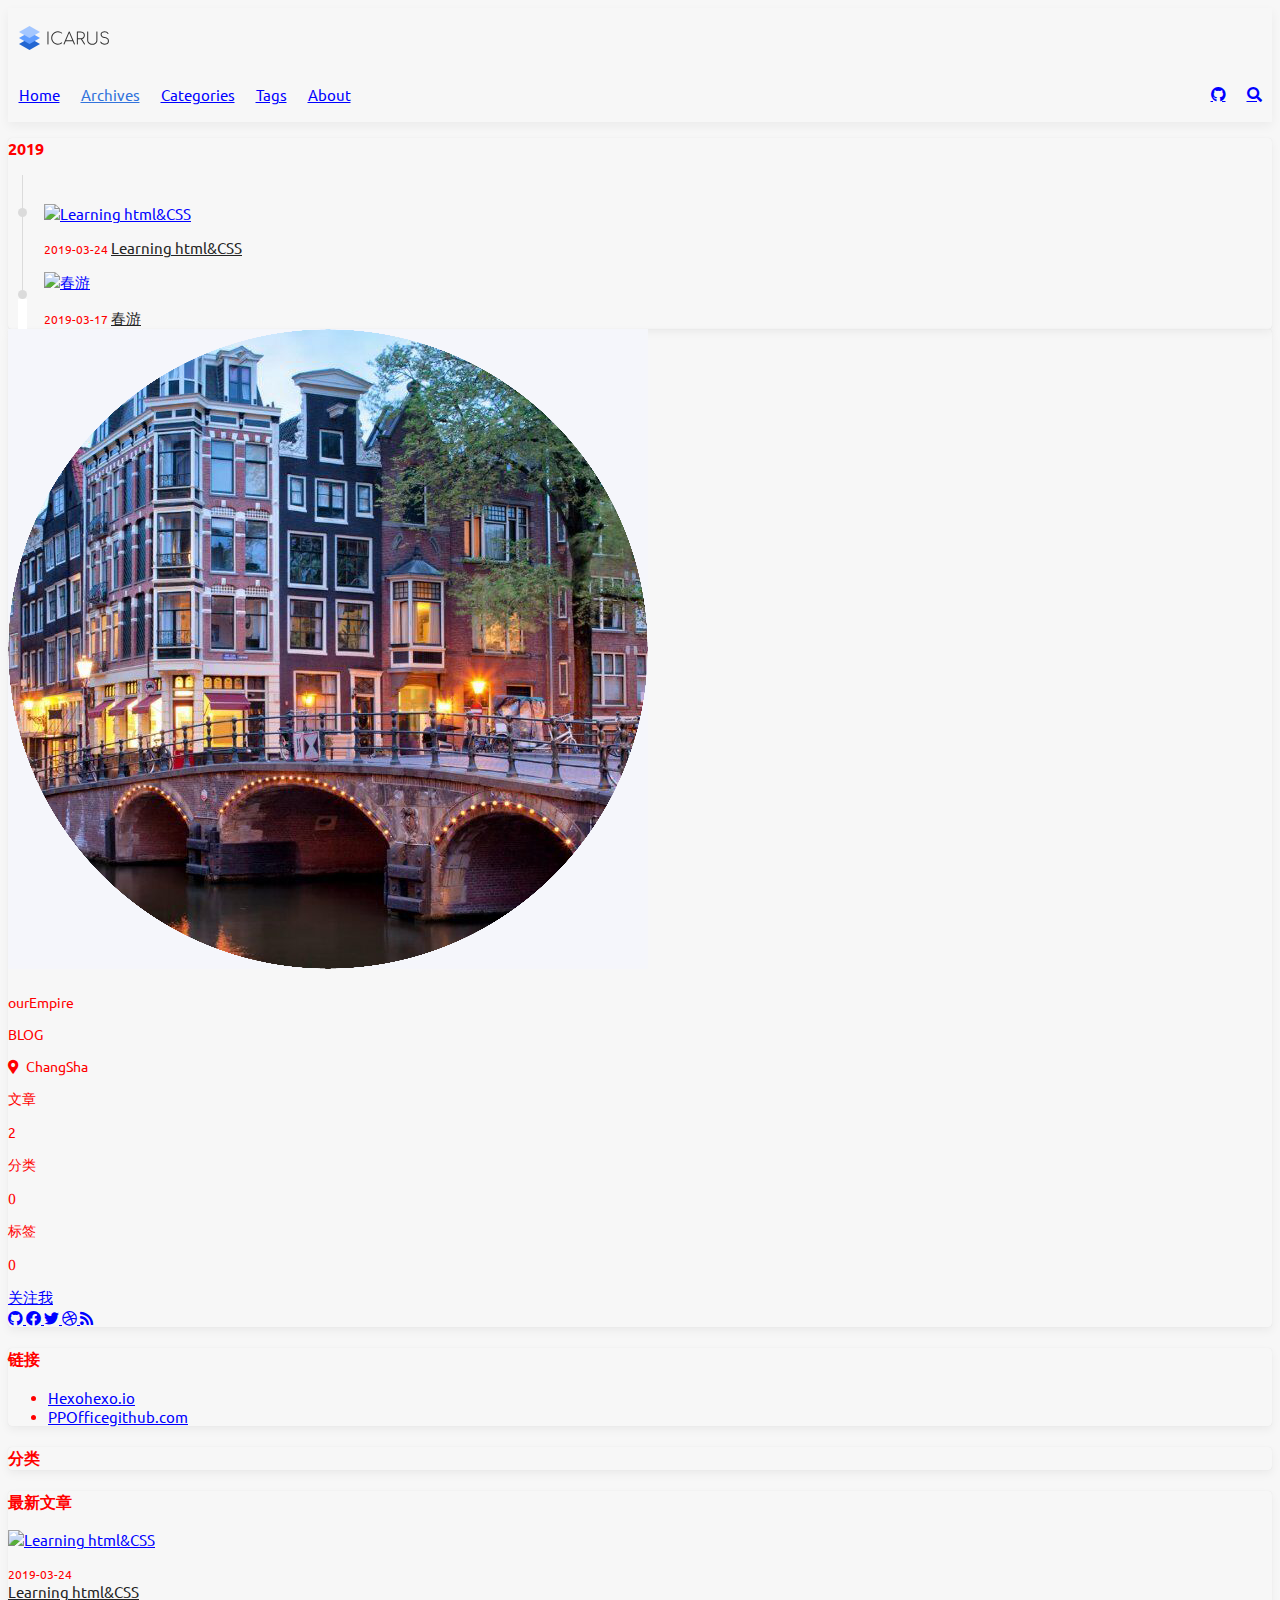
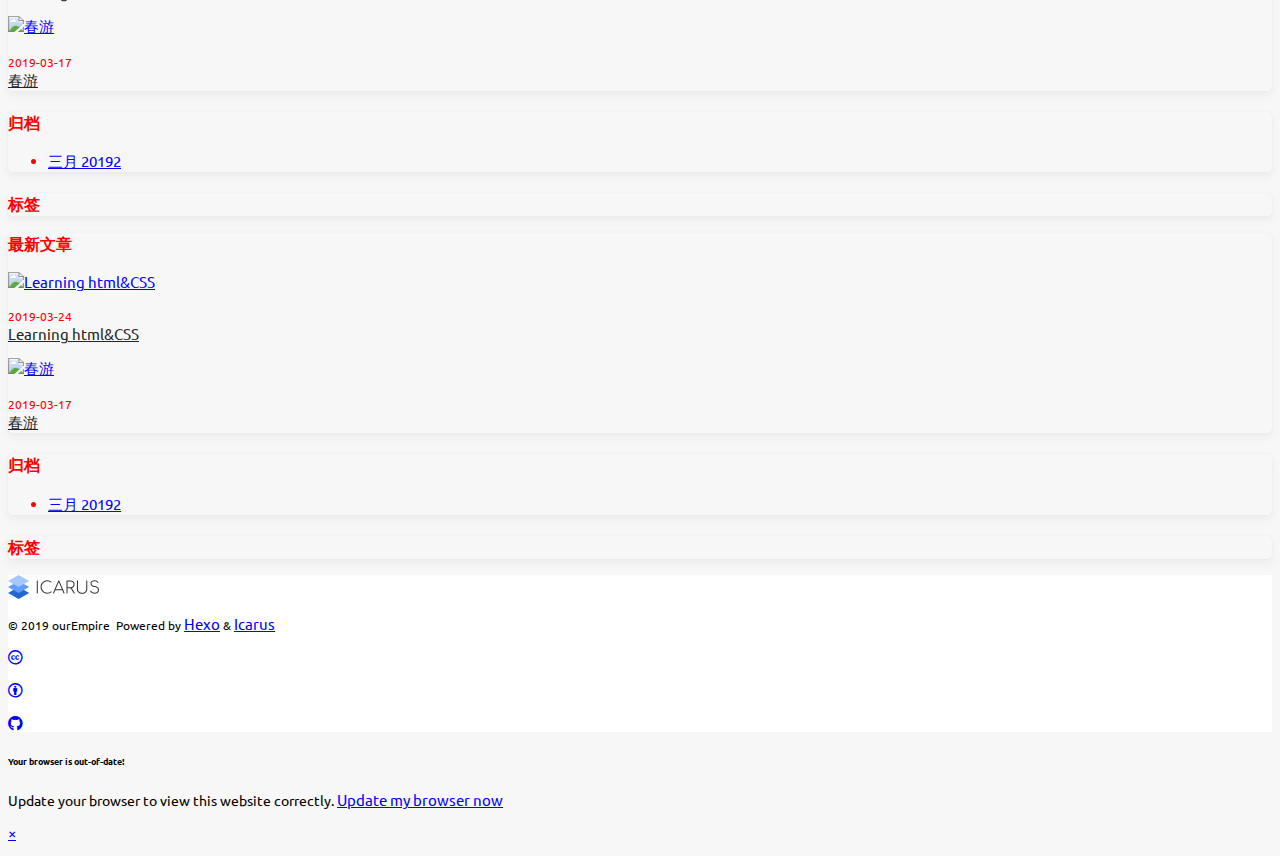
==== archives/index.html @ 2592b105 "Site updated: 2019-03-24 15:13:10" ====
<!DOCTYPE html>
<html lang="zh">
<head><meta name="generator" content="Hexo 3.8.0">
    <meta charset="utf-8">
<title>归档 - Empire</title>
<meta name="viewport" content="width=device-width, initial-scale=1, maximum-scale=1">





    <meta property="og:type" content="website">
<meta property="og:title" content="Empire">
<meta property="og:url" content="http://yoursite.com/archives/index.html">
<meta property="og:site_name" content="Empire">
<meta property="og:locale" content="zh-CN">
<meta name="twitter:card" content="summary">
<meta name="twitter:title" content="Empire">





<link rel="icon" href="/images/favicon.svg">


<link rel="stylesheet" href="https://cdn.jsdelivr.net/npm/bulma@0.7.2/css/bulma.css">
<link rel="stylesheet" href="https://use.fontawesome.com/releases/v5.4.1/css/all.css">
<link rel="stylesheet" href="https://fonts.googleapis.com/css?family=Ubuntu:400,600|Source+Code+Pro">
<link rel="stylesheet" href="https://cdn.jsdelivr.net/npm/highlight.js@9.12.0/styles/atom-one-light.css">


    
    
    
    <style>body>.footer,body>.navbar,body>.section{opacity:0}</style>
    

    
    
    
    <link rel="stylesheet" href="https://cdn.jsdelivr.net/npm/lightgallery@1.6.8/dist/css/lightgallery.min.css">
    <link rel="stylesheet" href="https://cdn.jsdelivr.net/npm/justifiedGallery@3.7.0/dist/css/justifiedGallery.min.css">
    

    
    

<link rel="stylesheet" href="https://cdn.jsdelivr.net/npm/outdatedbrowser@1.1.5/outdatedbrowser/outdatedbrowser.min.css">


    
    
    
    

<link rel="stylesheet" href="/css/back-to-top.css">


    
    

    
    
    
    

    
    
<link rel="stylesheet" href="/css/progressbar.css">
<script src="https://cdn.jsdelivr.net/npm/pace-js@1.0.2/pace.min.js"></script>

    
    
    

    
    
    


<link rel="stylesheet" href="/css/style.css">
</head>
<body class="is-3-column">
    <nav class="navbar navbar-main">
    <div class="container">
        <div class="navbar-brand is-flex-center">
            <a class="navbar-item navbar-logo" href="/">
            
                <img src="/images/logo.svg" alt="Empire" height="28">
            
            </a>
        </div>
        <div class="navbar-menu">
            
            <div class="navbar-start">
                
                <a class="navbar-item" href="/">Home</a>
                
                <a class="navbar-item is-active" href="/archives">Archives</a>
                
                <a class="navbar-item" href="/categories">Categories</a>
                
                <a class="navbar-item" href="/tags">Tags</a>
                
                <a class="navbar-item" href="/about">About</a>
                
            </div>
            
            <div class="navbar-end">
                
                    
                    
                    <a class="navbar-item" target="_blank" title="Download on GitHub" href="http://github.com/ourEmpire">
                        
                        <i class="fab fa-github"></i>
                        
                    </a>
                    
                
                
                
                <a class="navbar-item search" title="搜索" href="javascript:;">
                    <i class="fas fa-search"></i>
                </a>
                
            </div>
        </div>
    </div>
</nav>
    
    <section class="section">
        <div class="container">
            <div class="columns">
                <div class="column is-8-tablet is-8-desktop is-6-widescreen has-order-2 column-main">
        
<div class="card widget">
    <div class="card-content">
        <h3 class="tag is-link">
        2019
        </h3>
        <div class="timeline">
        
            <article class="media">
                
                <a href="/2019/03/24/Learning-html-CSS/" class="media-left">
                    <p class="image is-64x64">
                        <img class="thumbnail" src="https://ws1.sinaimg.cn/large/006Y07gTgy1g1dmv86tojj33282aob29.jpg" alt="Learning html&amp;CSS">
                    </p>
                </a>
                
                <div class="media-content">
                    <div class="content">
                        <time class="has-text-grey is-size-7 is-block is-uppercase" datetime="2019-03-24T01:25:50.000Z">2019-03-24</time>
                        <a href="/2019/03/24/Learning-html-CSS/" class="has-link-black-ter is-size-6">Learning html&amp;CSS</a>
                        <div class="level article-meta is-mobile">
                            <div class="level-left">
                                
                            </div>
                        </div>
                    </div>
                </div>
            </article>
        
            <article class="media">
                
                <a href="/2019/03/17/start-using-hexo/" class="media-left">
                    <p class="image is-64x64">
                        <img class="thumbnail" src="http://ww1.sinaimg.cn/large/006Y07gTgy1g160ospaarj30wz0m8ted.jpg" alt="春游">
                    </p>
                </a>
                
                <div class="media-content">
                    <div class="content">
                        <time class="has-text-grey is-size-7 is-block is-uppercase" datetime="2019-03-17T09:01:19.000Z">2019-03-17</time>
                        <a href="/2019/03/17/start-using-hexo/" class="has-link-black-ter is-size-6">春游</a>
                        <div class="level article-meta is-mobile">
                            <div class="level-left">
                                
                            </div>
                        </div>
                    </div>
                </div>
            </article>
        
        </div>
    </div>
</div>

    
</div>
                




<div class="column is-4-tablet is-4-desktop is-3-widescreen  has-order-1 column-left ">
    
        
<div class="card widget">
    <div class="card-content">
        <nav class="level">
            <div class="level-item has-text-centered">
                <div>
                    
                        <img class="image is-128x128 has-mb-6" src="/images/avatar.png" alt="ourEmpire">
                    
                    
                    <p class="is-size-4 is-block">
                        ourEmpire
                    </p>
                    
                    
                    <p class="is-size-6 is-block">
                        BLOG
                    </p>
                    
                    
                    <p class="is-size-6 is-flex is-flex-center has-text-grey">
                        <i class="fas fa-map-marker-alt has-mr-7"></i>
                        <span>ChangSha</span>
                    </p>
                    
                </div>
            </div>
        </nav>
        <nav class="level is-mobile">
            <div class="level-item has-text-centered is-marginless">
                <div>
                    <p class="heading">
                        文章
                    </p>
                    <p class="title has-text-weight-normal">
                        2
                    </p>
                </div>
            </div>
            <div class="level-item has-text-centered is-marginless">
                <div>
                    <p class="heading">
                        分类
                    </p>
                    <p class="title has-text-weight-normal">
                        0
                    </p>
                </div>
            </div>
            <div class="level-item has-text-centered is-marginless">
                <div>
                    <p class="heading">
                        标签
                    </p>
                    <p class="title has-text-weight-normal">
                        0
                    </p>
                </div>
            </div>
        </nav>
        <div class="level">
            <a class="level-item button is-link is-rounded" href="http://github.com/ourEmpire" target="_blank">
                关注我</a>
        </div>
        
        
        <div class="level is-mobile">
            
            <a class="level-item button is-white is-marginless" target="_blank" title="Github" href="http://github.com/ourEmpire">
                
                <i class="fab fa-github"></i>
                
            </a>
            
            <a class="level-item button is-white is-marginless" target="_blank" title="Facebook" href="http://facebook.com">
                
                <i class="fab fa-facebook"></i>
                
            </a>
            
            <a class="level-item button is-white is-marginless" target="_blank" title="Twitter" href="http://twitter.com">
                
                <i class="fab fa-twitter"></i>
                
            </a>
            
            <a class="level-item button is-white is-marginless" target="_blank" title="Dribbble" href="http://dribbble.com">
                
                <i class="fab fa-dribbble"></i>
                
            </a>
            
            <a class="level-item button is-white is-marginless" target="_blank" title="RSS" href="/">
                
                <i class="fas fa-rss"></i>
                
            </a>
            
        </div>
        
    </div>
</div>
    
        
    
        

<div class="card widget">
    <div class="card-content">
        <div class="menu">
        <h3 class="menu-label">
            链接
        </h3>
        <ul class="menu-list">
        
            <li>
                <a class="level is-mobile" href="https://hexo.io" target="_blank">
                    <span class="level-left">
                        <span class="level-item">Hexo</span>
                    </span>
                    <span class="level-right">
                        <span class="level-item tag">hexo.io</span>
                    </span>
                </a>
            </li>
        
            <li>
                <a class="level is-mobile" href="https://github.com/ppoffice" target="_blank">
                    <span class="level-left">
                        <span class="level-item">PPOffice</span>
                    </span>
                    <span class="level-right">
                        <span class="level-item tag">github.com</span>
                    </span>
                </a>
            </li>
        
        </ul>
        </div>
    </div>
</div>


    
        
<div class="card widget">
    <div class="card-content">
        <div class="menu">
            <h3 class="menu-label">
                分类
            </h3>
            <ul class="menu-list">
            
            </ul>
        </div>
    </div>
</div>
    
        
    
    
        <div class="column-right-shadow is-hidden-widescreen ">
        
            
<div class="card widget">
    <div class="card-content">
        <h3 class="menu-label">
            最新文章
        </h3>
        
        <article class="media">
            
            <a href="/2019/03/24/Learning-html-CSS/" class="media-left">
                <p class="image is-64x64">
                    <img class="thumbnail" src="https://ws1.sinaimg.cn/large/006Y07gTgy1g1dmv86tojj33282aob29.jpg" alt="Learning html&amp;CSS">
                </p>
            </a>
            
            <div class="media-content">
                <div class="content">
                    <div><time class="has-text-grey is-size-7 is-uppercase" datetime="2019-03-24T01:25:50.000Z">2019-03-24</time></div>
                    <a href="/2019/03/24/Learning-html-CSS/" class="has-link-black-ter is-size-6">Learning html&amp;CSS</a>
                    <p class="is-size-7 is-uppercase">
                        
                    </p>
                </div>
            </div>
        </article>
        
        <article class="media">
            
            <a href="/2019/03/17/start-using-hexo/" class="media-left">
                <p class="image is-64x64">
                    <img class="thumbnail" src="http://ww1.sinaimg.cn/large/006Y07gTgy1g160ospaarj30wz0m8ted.jpg" alt="春游">
                </p>
            </a>
            
            <div class="media-content">
                <div class="content">
                    <div><time class="has-text-grey is-size-7 is-uppercase" datetime="2019-03-17T09:01:19.000Z">2019-03-17</time></div>
                    <a href="/2019/03/17/start-using-hexo/" class="has-link-black-ter is-size-6">春游</a>
                    <p class="is-size-7 is-uppercase">
                        
                    </p>
                </div>
            </div>
        </article>
        
    </div>
</div>

        
            <div class="card widget">
    <div class="card-content">
        <div class="menu">
        <h3 class="menu-label">
            归档
        </h3>
        <ul class="menu-list">
        
        <li>
            <a class="level is-marginless" href="/archives/2019/03/">
                <span class="level-start">
                    <span class="level-item">三月 2019</span>
                </span>
                <span class="level-end">
                    <span class="level-item tag">2</span>
                </span>
            </a>
        </li>
        
        </ul>
        </div>
    </div>
</div>
        
            <div class="card widget">
    <div class="card-content">
        <div class="menu">
            <h3 class="menu-label">
                标签
            </h3>
            <div class="field is-grouped is-grouped-multiline">
                
            </div>
        </div>
    </div>
</div>
        
        </div>
    
</div>

                




<div class="column is-4-tablet is-4-desktop is-3-widescreen is-hidden-touch is-hidden-desktop-only has-order-3 column-right ">
    
        
<div class="card widget">
    <div class="card-content">
        <h3 class="menu-label">
            最新文章
        </h3>
        
        <article class="media">
            
            <a href="/2019/03/24/Learning-html-CSS/" class="media-left">
                <p class="image is-64x64">
                    <img class="thumbnail" src="https://ws1.sinaimg.cn/large/006Y07gTgy1g1dmv86tojj33282aob29.jpg" alt="Learning html&amp;CSS">
                </p>
            </a>
            
            <div class="media-content">
                <div class="content">
                    <div><time class="has-text-grey is-size-7 is-uppercase" datetime="2019-03-24T01:25:50.000Z">2019-03-24</time></div>
                    <a href="/2019/03/24/Learning-html-CSS/" class="has-link-black-ter is-size-6">Learning html&amp;CSS</a>
                    <p class="is-size-7 is-uppercase">
                        
                    </p>
                </div>
            </div>
        </article>
        
        <article class="media">
            
            <a href="/2019/03/17/start-using-hexo/" class="media-left">
                <p class="image is-64x64">
                    <img class="thumbnail" src="http://ww1.sinaimg.cn/large/006Y07gTgy1g160ospaarj30wz0m8ted.jpg" alt="春游">
                </p>
            </a>
            
            <div class="media-content">
                <div class="content">
                    <div><time class="has-text-grey is-size-7 is-uppercase" datetime="2019-03-17T09:01:19.000Z">2019-03-17</time></div>
                    <a href="/2019/03/17/start-using-hexo/" class="has-link-black-ter is-size-6">春游</a>
                    <p class="is-size-7 is-uppercase">
                        
                    </p>
                </div>
            </div>
        </article>
        
    </div>
</div>

    
        <div class="card widget">
    <div class="card-content">
        <div class="menu">
        <h3 class="menu-label">
            归档
        </h3>
        <ul class="menu-list">
        
        <li>
            <a class="level is-marginless" href="/archives/2019/03/">
                <span class="level-start">
                    <span class="level-item">三月 2019</span>
                </span>
                <span class="level-end">
                    <span class="level-item tag">2</span>
                </span>
            </a>
        </li>
        
        </ul>
        </div>
    </div>
</div>
    
        <div class="card widget">
    <div class="card-content">
        <div class="menu">
            <h3 class="menu-label">
                标签
            </h3>
            <div class="field is-grouped is-grouped-multiline">
                
            </div>
        </div>
    </div>
</div>
    
    
</div>

            </div>
        </div>
    </section>
    <footer class="footer">
    <div class="container">
        <div class="level">
            <div class="level-start has-text-centered-mobile">
                <a class="footer-logo is-block has-mb-6" href="/">
                
                    <img src="/images/logo.svg" alt="Empire" height="28">
                
                </a>
                <p class="is-size-7">
                &copy; 2019 ourEmpire&nbsp;
                Powered by <a href="http://hexo.io/" target="_blank">Hexo</a> & <a href="http://github.com/ppoffice/hexo-theme-icarus" target="_blank">Icarus</a>
                
                </p>
            </div>
            <div class="level-end">
            
                <div class="field has-addons is-flex-center-mobile has-mt-5-mobile is-flex-wrap is-flex-middle">
                
                
                <p class="control">
                    <a class="button is-white is-large" target="_blank" title="Creative Commons" href="https://creativecommons.org/">
                        
                        <i class="fab fa-creative-commons"></i>
                        
                    </a>
                </p>
                
                <p class="control">
                    <a class="button is-white is-large" target="_blank" title="Attribution 4.0 International" href="https://creativecommons.org/licenses/by/4.0/">
                        
                        <i class="fab fa-creative-commons-by"></i>
                        
                    </a>
                </p>
                
                <p class="control">
                    <a class="button is-white is-large" target="_blank" title="Download on GitHub" href="http://github.com/ourEmpire">
                        
                        <i class="fab fa-github"></i>
                        
                    </a>
                </p>
                
                </div>
            
            </div>
        </div>
    </div>
</footer>
    <script src="https://cdn.jsdelivr.net/npm/jquery@3.3.1/dist/jquery.min.js"></script>
<script src="https://cdn.jsdelivr.net/npm/moment@2.22.2/min/moment-with-locales.min.js"></script>
<script>moment.locale("zh-CN");</script>


    
    
    
    <script src="/js/animation.js"></script>
    

    
    
    
    <script src="https://cdn.jsdelivr.net/npm/lightgallery@1.6.8/dist/js/lightgallery.min.js" defer></script>
    <script src="https://cdn.jsdelivr.net/npm/justifiedGallery@3.7.0/dist/js/jquery.justifiedGallery.min.js" defer></script>
    <script src="/js/gallery.js" defer></script>
    

    
    

<div id="outdated">
    <h6>Your browser is out-of-date!</h6>
    <p>Update your browser to view this website correctly. <a id="btnUpdateBrowser" href="http://outdatedbrowser.com/">Update
            my browser now </a></p>
    <p class="last"><a href="#" id="btnCloseUpdateBrowser" title="Close">&times;</a></p>
</div>
<script src="https://cdn.jsdelivr.net/npm/outdatedbrowser@1.1.5/outdatedbrowser/outdatedbrowser.min.js" defer></script>
<script>
    document.addEventListener("DOMContentLoaded", function () {
        outdatedBrowser({
            bgColor: '#f25648',
            color: '#ffffff',
            lowerThan: 'flex'
        });
    });
</script>


    
    
<script src="https://cdn.jsdelivr.net/npm/mathjax@2.7.5/unpacked/MathJax.js?config=TeX-MML-AM_CHTML" defer></script>
<script>
document.addEventListener('DOMContentLoaded', function () {
    MathJax.Hub.Config({
        'HTML-CSS': {
            matchFontHeight: false
        },
        SVG: {
            matchFontHeight: false
        },
        CommonHTML: {
            matchFontHeight: false
        },
        tex2jax: {
            inlineMath: [
                ['$','$'],
                ['\\(','\\)']
            ]
        }
    });
});
</script>

    
    

<a id="back-to-top" title="回到顶端" href="javascript:;">
    <i class="fas fa-chevron-up"></i>
</a>
<script src="/js/back-to-top.js" defer></script>


    
    

    
    
    
    

    
    
    
    
    
    <script src="https://cdn.jsdelivr.net/npm/clipboard@2.0.4/dist/clipboard.min.js" defer></script>
    <script src="/js/clipboard.js" defer></script>
    

    
    
    


<script src="/js/main.js" defer></script>

    
    <div class="searchbox ins-search">
    <div class="searchbox-container ins-search-container">
        <div class="searchbox-input-wrapper">
            <input type="text" class="searchbox-input ins-search-input" placeholder="想要查找什么...">
            <span class="searchbox-close ins-close ins-selectable"><i class="fa fa-times-circle"></i></span>
        </div>
        <div class="searchbox-result-wrapper ins-section-wrapper">
            <div class="ins-section-container"></div>
        </div>
    </div>
</div>
<script>
    (function (window) {
        var INSIGHT_CONFIG = {
            TRANSLATION: {
                POSTS: '文章',
                PAGES: '页面',
                CATEGORIES: '分类',
                TAGS: '标签',
                UNTITLED: '(无标题)',
            },
            CONTENT_URL: '/content.json',
        };
        window.INSIGHT_CONFIG = INSIGHT_CONFIG;
    })(window);
</script>
<script src="/js/insight.js" defer></script>
<link rel="stylesheet" href="/css/search.css">
<link rel="stylesheet" href="/css/insight.css">
    

</body>
</html>
---- css/back-to-top.css ----
#back-to-top {
    position: fixed;
    padding: 8px 0;
    transition: 0.4s ease opacity, 0.4s ease width, 0.4s ease transform, 0.4s ease border-radius;
    opacity: 0;
    line-height: 24px;
    outline: none;
    transform: translateY(120px);
}
#back-to-top.fade-in {
    opacity: 1;
}
#back-to-top.rise-up {
    transform: translateY(0);
}
---- css/progressbar.css ----
.pace {
    -webkit-pointer-events: none;
    pointer-events: none;
  
    -webkit-user-select: none;
    -moz-user-select: none;
    user-select: none;
  }
  
  .pace-inactive {
    display: none;
  }
  
  .pace .pace-progress {
    background: #3273dc;
    position: fixed;
    z-index: 2000;
    top: 0;
    right: 100%;
    width: 100%;
    height: 2px;
  }
---- css/style.css ----
/* ---------------------------------
 *       Override CSS Framework
 * --------------------------------- */
html {
  font-size: 14px;
}
body {
  background-color: #f7f7f7;
}
body,
button,
input,
select,
textarea {
  font-family: "Ubuntu", "Roboto", "Open Sans", "Microsoft YaHei", sans-serif;
}
@media screen and (min-width: 1280px) {
  .is-1-column .container,
  .is-2-column .container {
    max-width: 960px;
    width: 960px;
  }
}
@media screen and (min-width: 1472px) {
  .is-2-column .container {
    max-width: 1152px;
    width: 1152px;
  }
  .is-1-column .container {
    max-width: 960px;
    width: 960px;
  }
}
@media screen and (max-width: 768px) {
  .section {
    padding: 1.5rem 1rem;
  }
}
@media screen and (min-width: 769px) {
  .column-main.is-sticky,
  .column-left.is-sticky,
  .column-right.is-sticky,
  .column-right-shadow.is-sticky {
    align-self: flex-start;
    position: -webkit-sticky;
    position: sticky;
    top: 0.75rem;
  }
  .column-right-shadow.is-sticky {
    top: 1.5rem;
  }
}
.tag.is-grey {
  background: #e7e7e7;
}
.card {
  border-radius: 4px;
  box-shadow: 0 4px 10px rgba(0,0,0,0.05), 0 0 1px rgba(0,0,0,0.1);
}
.card + .card,
.card + .column-right-shadow {
  margin-top: 1.5rem;
}
.card.card-transparent {
  box-shadow: none;
  background: transparent;
}
.card .card-image {
  overflow: hidden;
  border-top-left-radius: 4px;
  border-top-right-radius: 4px;
}
img.thumbnail {
  object-fit: cover;
  width: 100%;
  height: 100%;
}
.navbar-logo img,
.footer-logo img {
  max-height: 1.75rem;
}
.navbar-main {
  box-shadow: 0 4px 10px rgba(0,0,0,0.05);
}
.navbar-main .navbar-menu,
.navbar-main .navbar-start,
.navbar-main .navbar-end {
  align-items: stretch;
  display: flex;
  padding: 0;
  flex-shrink: 0;
}
.navbar-main .navbar-menu {
  flex-grow: 1;
  flex-shrink: 0;
  overflow-x: auto;
}
.navbar-main .navbar-start {
  justify-content: flex-start;
  margin-right: auto;
}
.navbar-main .navbar-end {
  justify-content: flex-end;
  margin-left: auto;
}
.navbar-main .navbar-item {
  display: flex;
  align-items: center;
  padding: 1.25rem 0.75rem;
}
.navbar-main .navbar-item.is-active {
  color: #3273dc;
  background-color: transparent;
}
@media screen and (max-width: 1087px) {
  .navbar-main .navbar-menu {
    justify-content: center;
    box-shadow: none;
  }
  .navbar-main .navbar-start {
    margin-right: 0;
  }
  .navbar-main .navbar-end {
    margin-left: 0;
  }
}
.footer {
  background: #fff;
}
.footer .field .button {
  background: transparent;
}
.widget .media {
  border: none;
}
.widget .media + .media {
  margin-top: 0;
}
.widget .menu-list li ul {
  margin-right: 0;
}
.widget .menu-list a.level {
  display: flex;
}
.pagination .pagination-link:not(.is-current),
.pagination .pagination-previous,
.pagination .pagination-next {
  background: #fff;
  border: none;
}
.pagination .pagination-link,
.pagination .pagination-previous,
.pagination .pagination-next {
  box-shadow: 0 4px 10px rgba(0,0,0,0.05);
}
.post-navigation {
  justify-content: space-around;
}
.post-navigation .level-item {
  margin-bottom: 0;
}
.timeline {
  margin-left: 1rem;
  padding-left: 1.5rem;
  padding-top: 1rem;
  border-left: 1px solid #dbdbdb;
}
.timeline .media {
  position: relative;
}
.timeline .media:before,
.timeline .media:last-child:after {
  content: '';
  display: block;
  position: absolute;
  left: calc(-5px - 1.5rem);
}
.timeline .media:before {
  width: 9px;
  height: 9px;
  top: 1.3rem;
  background: #dbdbdb;
  border-radius: 50%;
}
.timeline .media:first-child:before {
  top: 0.3rem;
}
.timeline .media:last-child:after {
  top: calc(1.3rem + 9px);
  width: 9px;
  bottom: 0;
  background: #fff;
}
.timeline .media:first-child:last-child:after {
  top: calc(0.3rem + 9px);
}
.article .article-meta {
  margin-bottom: 0.5rem !important;
}
.article .content {
  font-size: 1.1rem;
}
.article .content blockquote.pullquote {
  float: right;
  max-width: 50%;
  font-size: 1.15rem;
  position: relative;
}
.rtl {
  direction: rtl;
}
.rtl .level .level-item:not(:last-child),
.rtl .level.is-mobile .level-item:not(:last-child) {
  margin-left: 0.75rem;
  margin-right: 0;
}
.donate {
  position: relative;
}
.donate .qrcode {
  display: none;
  position: absolute;
  z-index: 99;
  bottom: 2.5em;
  line-height: 0;
  overflow: hidden;
  border-radius: 4px;
  box-shadow: 0 4px 10px rgba(0,0,0,0.1), 0 0 1px rgba(0,0,0,0.2);
  overflow: hidden;
}
.donate .qrcode img {
  max-width: 280px;
}
.donate:hover .qrcode {
  display: block;
}
.donate:first-child:not(:last-child) .qrcode {
  left: -0.75rem;
}
.donate:last-child:not(:first-child) .qrcode {
  right: -0.75rem;
}
@media screen and (max-width: 768px) {
  #toc {
    display: none;
    position: fixed;
    margin: 1rem;
    left: 0;
    right: 0;
    bottom: 0;
    z-index: 100;
    max-height: calc(100vh - 2rem);
    overflow-y: auto;
  }
  #toc-mask {
    display: none;
    position: fixed;
    top: 0;
    left: 0;
    right: 0;
    bottom: 0;
    z-index: 99;
    background: rgba(0,0,0,0.7);
  }
  #toc.is-active,
  #toc-mask.is-active {
    display: block;
  }
}
/* ---------------------------------
 *         Custom modifiers
 * --------------------------------- */
.is-borderless {
  border: none;
}
.is-size-7 {
  font-size: 0.85rem !important;
}
.is-7by1 {
  padding-top: 42.8%;
}
.is-7by1 img {
  bottom: 0;
  left: 0;
  position: absolute;
  right: 0;
  top: 0;
}
.is-overflow-x-auto {
  overflow-x: auto !important;
}
.is-flex-grow {
  flex-grow: 1 !important;
}
.is-flex-wrap {
  flex-wrap: wrap !important;
}
.is-flex-start {
  justify-content: start !important;
}
.is-flex-center {
  justify-content: center !important;
}
.is-flex-middle {
  align-items: center !important;
}
.has-order-1 {
  order: 1;
}
.has-order-2 {
  order: 2;
}
.has-order-3 {
  order: 3;
}
.has-mr-6 {
  margin-right: 0.5em !important;
}
.has-mb-6 {
  margin-bottom: 0.5em !important;
}
.has-mr-7 {
  margin-right: 0.25em !important;
}
.has-link-grey,
.has-link-black-ter {
  transition: 0.2s ease;
}
.has-link-grey:hover,
.has-link-black-ter:hover {
  color: #3273dc !important;
}
.has-link-grey {
  color: #7a7a7a !important;
}
.has-link-black-ter {
  color: #242424 !important;
}
@media screen and (max-width: 768px) {
  .has-text-centered-mobile {
    text-align: center !important;
  }
  .is-flex-center-mobile {
    justify-content: center !important;
  }
  .has-mt-5-mobile {
    margin-top: 1em !important;
  }
}
/* ---------------------------------
 *         Font icon fixes
 * --------------------------------- */
.fa,
.fab,
.fal,
.far,
.fas {
  line-height: inherit;
}
/* ---------------------------------
 *        Fix content elements
 * --------------------------------- */
.content h1,
.content h2,
.content h3,
.content h4,
.content h5,
.content h6 {
  font-weight: 400;
}
.content h1 {
  font-size: 1.75em;
}
.content h2 {
  font-size: 1.5em;
}
.content h3 {
  font-size: 1.25em;
}
.content h4 {
  font-size: 1.125em;
}
.content h5 {
  font-size: 1em;
}
.content code,
.content pre {
  font-size: 0.85em;
  font-family: "Source Code Pro", monospace, "Microsoft YaHei";
}
.content code {
  color: #ff3860;
  background: transparent;
  padding: 0;
}
.content blockquote footer strong + cite {
  margin-left: 0.5em;
}
/* ---------------------------------
 *        Fix code highlight
 * --------------------------------- */
figure.highlight {
  padding: 0;
  width: 100%;
  position: relative;
  margin: 1em 0 1em !important;
}
figure.highlight pre,
figure.highlight table tr:hover {
  color: inherit;
  background: transparent;
}
figure.highlight table {
  width: auto;
}
figure.highlight pre {
  padding: 0;
  overflow: visible;
}
figure.highlight pre .line {
  line-height: 1.5rem;
}
figure.highlight figcaption,
figure.highlight .gutter {
  background: rgba(200,200,200,0.15);
}
figure.highlight figcaption {
  padding: 0.3em 0.75em;
  text-align: left;
  font-style: normal;
  font-size: 0.8em;
}
figure.highlight figcaption span {
  font-weight: 500;
  font-family: "Source Code Pro", monospace, "Microsoft YaHei";
}
figure.highlight figcaption a {
  float: right;
  color: #9a9a9a;
}
figure.highlight .gutter {
  text-align: right;
}
figure.highlight .tag,
figure.highlight .title,
figure.highlight .number,
figure.highlight .section {
  display: inherit;
  font: inherit;
  margin: inherit;
  padding: inherit;
  background: inherit;
  height: inherit;
  text-align: inherit;
  vertical-align: inherit;
  min-width: inherit;
  border-radius: inherit;
}
figure.highlight .copy {
  display: none;
  position: absolute;
  bottom: 0;
  right: 0;
  color: #fff;
  background: rgba(0,0,0,0.5);
}
figure.highlight:hover .copy {
  display: block;
}
/* ---------------------------------
 *        Fix Gist Snippet
 * --------------------------------- */
.gist table tr:hover {
  background: transparent;
}
.gist table td {
  border: none;
}
.gist .file {
  all: initial;
}
.content code {
  color: #1c887e;
  background: rgba(179,181,181,0.569);
  padding: 2px;
  border-radius: 2px;
  font-size: 0.85em;
}
section {
  color: #f00;
}
a {
  -webkit-transition: padding 1s, color 1s linear, background-color 2s;
}
a:link {
  color: #00f;
  font-size: 15px;
}
a:visited {
  color: #ff0;
  font-size: 15px;
}
a:hover {
  color: #f00;
  font-size: 20px;
  padding-left: 10px;
}
---- css/search.css ----
.searchbox {
    display: none;
    perspective: 50em;
    top: 0;
    left: 0;
    width: 100%;
    height: 100%;
    z-index: 100;
    background: rgba(0, 0, 0, 0.7);
    transform-origin: 0%;
    perspective-origin: top center;
}

.searchbox.show {
    display: block;
}

.searchbox, .searchbox .searchbox-container {
    position: fixed;
}

.searchbox .searchbox-container {
    overflow: hidden;
}

.searchbox .searchbox-selectable {
    cursor: pointer;
}

.searchbox .searchbox-input-wrapper {
    position: relative;
}

.searchbox .searchbox-input-wrapper .searchbox-input {
    width: 100%;
    border: none;
    outline: none;
    font-size: 16px;
    box-shadow: none;
    font-weight: 200;
    border-radius: 0;
    background: #fff;
    line-height: 20px;
    box-sizing: border-box;
    padding: 12px 28px 12px 20px;
    border-bottom: 1px solid #e2e2e2;
}

.searchbox .searchbox-input-wrapper .searchbox-close {
    top: 50%;
    right: 6px;
    width: 20px;
    height: 20px;
    font-size: 16px;
    margin-top: -11px;
    position: absolute;
    text-align: center;
    display: inline-block;
}

.searchbox .searchbox-input-wrapper .searchbox-close:hover {
    color: #3273dc;
}

.searchbox .searchbox-result-wrapper {
    left: 0;
    right: 0;
    top: 45px;
    bottom: 0;
    overflow-y: auto;
    position: absolute;
}

.searchbox .searchbox-container {
    left: 50%;
    top: 100px;
    width: 540px;
    z-index: 101;
    bottom: 100px;
    margin-left: -270px;
    box-sizing: border-box;
}

@media screen and (max-width: 559px), screen and (max-height: 479px) {
    .searchbox .searchbox-container {
        top: 0;
        left: 0;
        margin: 0;
        width: 100%;
        height: 100%;
        background: #f7f7f7;
    }
}
---- css/insight.css ----
.ins-section-container {
    position: relative;
    background: #f7f7f7;
}

.ins-section {
    font-size: 14px;
    line-height: 16px;
}

.ins-section .ins-section-header, .ins-section .ins-search-item {
    padding: 8px 15px;
}

.ins-section .ins-section-header {
    color: #9a9a9a;
    border-bottom: 1px solid #e2e2e2;
}

.ins-section .ins-slug {
    margin-left: 5px;
    color: #9a9a9a;
}

.ins-section .ins-slug:before {
    content: '(';
}

.ins-section .ins-slug:after {
    content: ')';
}

.ins-section .ins-search-item header, .ins-section .ins-search-item .ins-search-preview {
    overflow: hidden;
    white-space: nowrap;
    text-overflow: ellipsis;
}

.ins-section .ins-search-item header .ins-title {
    margin-left: 8px;
}

.ins-section .ins-search-item .ins-search-preview {
    height: 15px;
    font-size: 12px;
    color: #9a9a9a;
    margin: 5px 0 0 20px;
}

.ins-section .ins-search-item:hover, .ins-section .ins-search-item.active {
    color: #fff;
    background: #3273dc;
}

.ins-section .ins-search-item:hover .ins-slug, .ins-section .ins-search-item.active .ins-slug, .ins-section .ins-search-item:hover .ins-search-preview, .ins-section .ins-search-item.active .ins-search-preview {
    color: #fff;
}
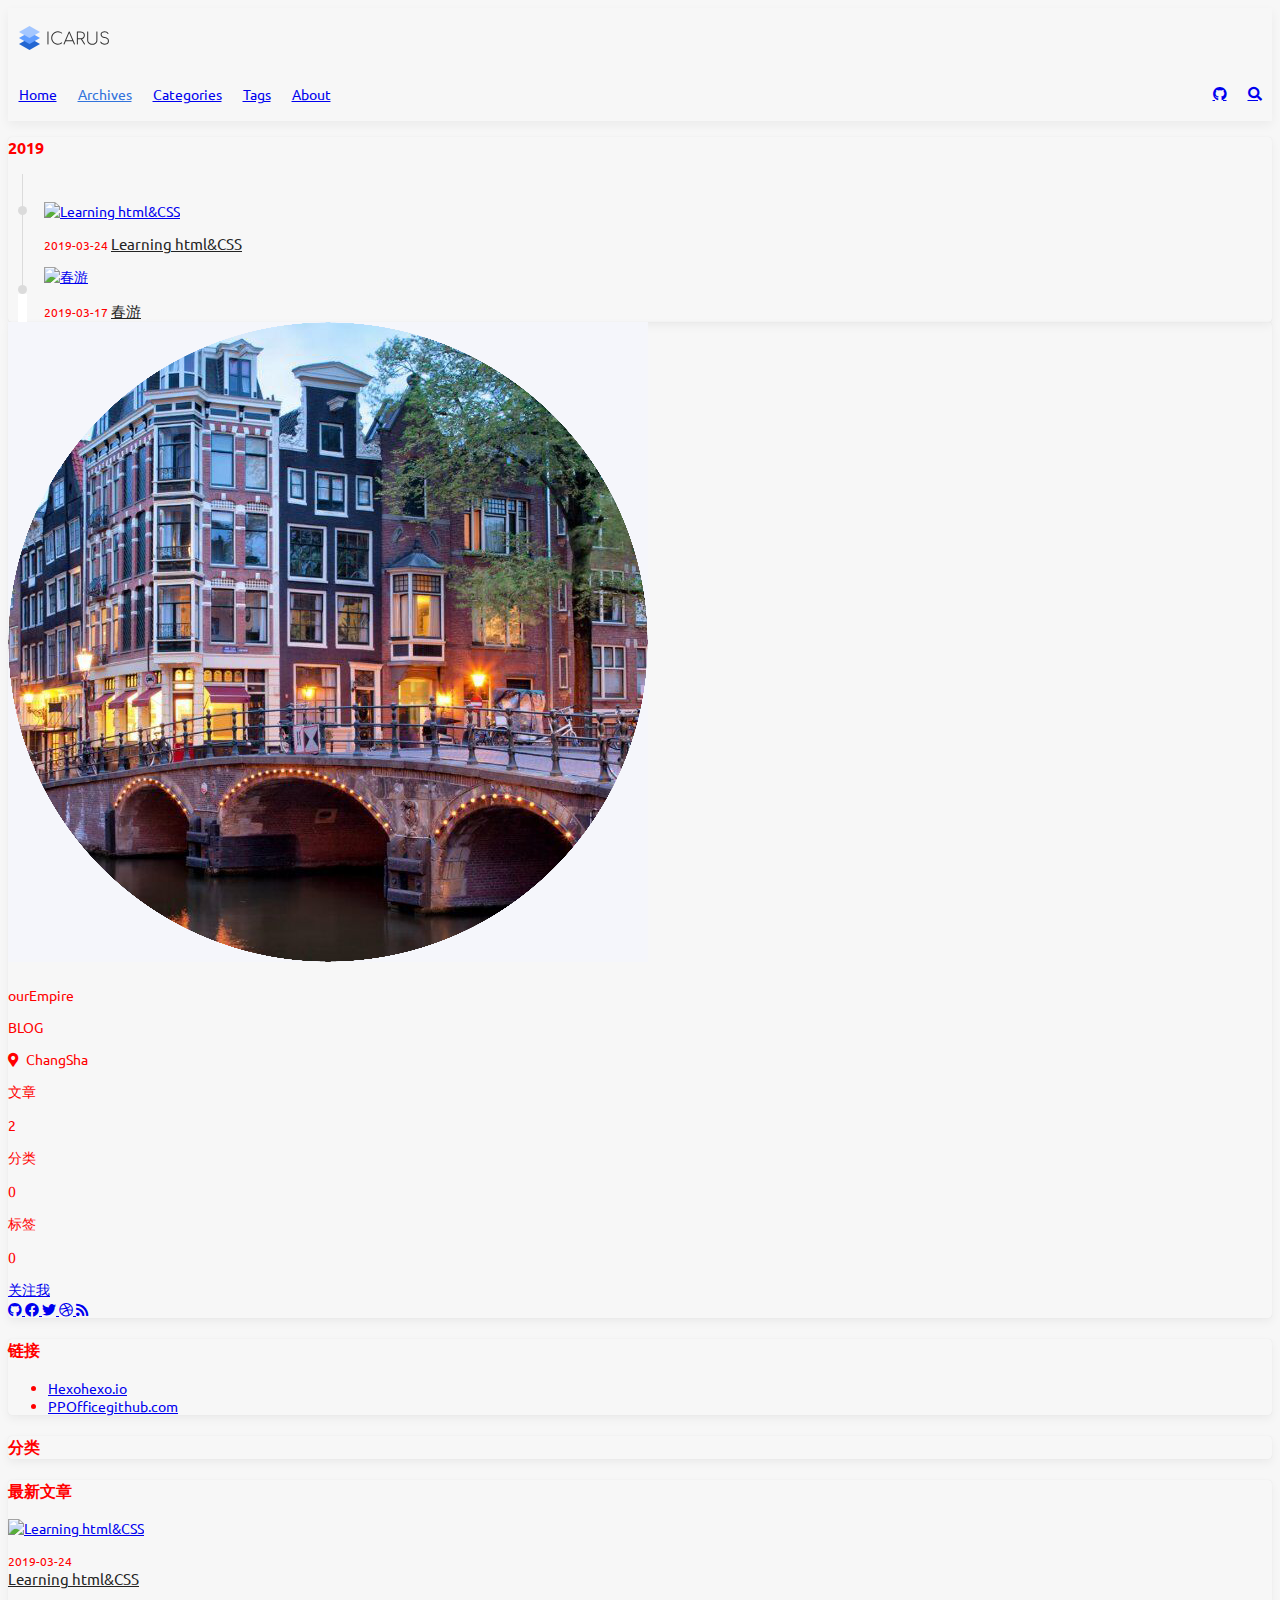
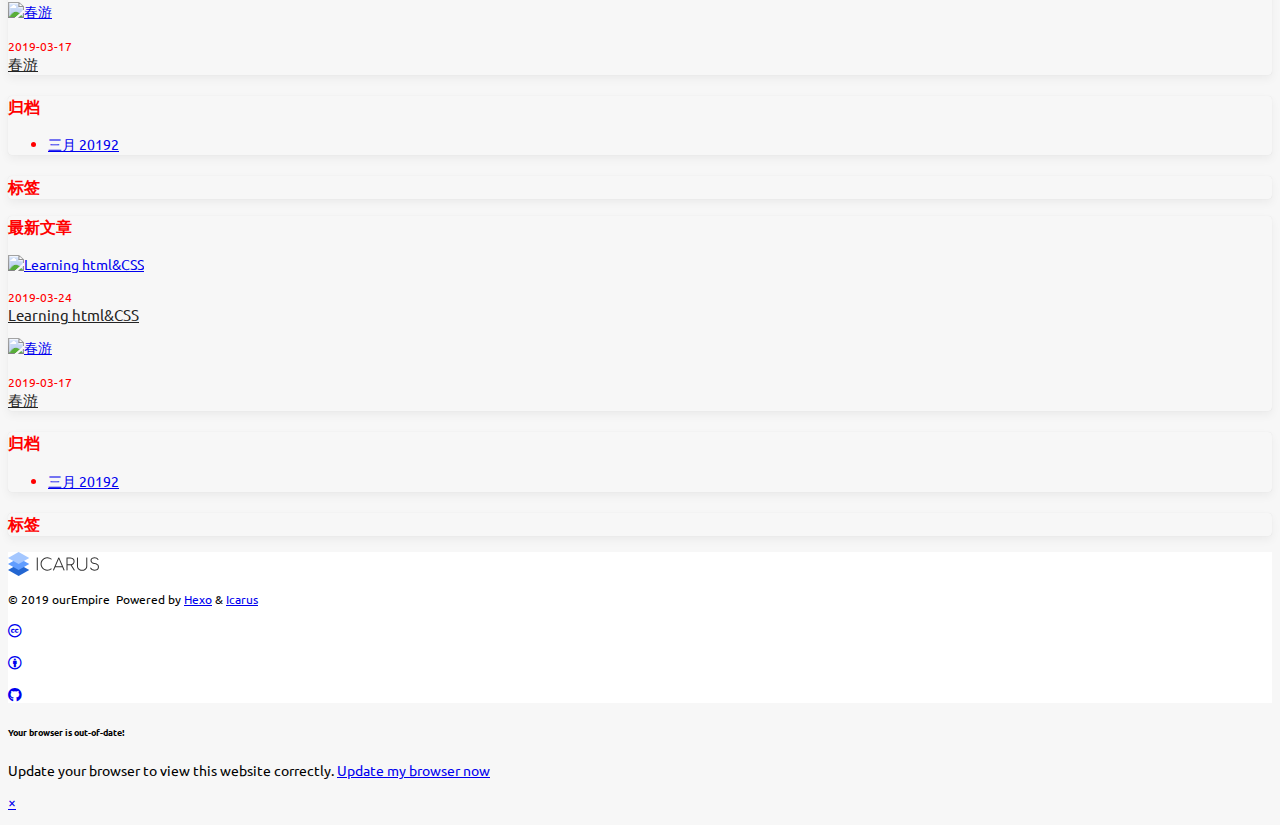
==== commit 1886973c: "Site updated: 2019-03-24 16:00:38" ====
--- a/archives/index.html
+++ b/archives/index.html
@@ -21,7 +21,7 @@
 
 
 
-<link rel="icon" href="/images/favicon.svg">
+<link rel="icon" href="/images/avatar.png">
 
 
 <link rel="stylesheet" href="https://cdn.jsdelivr.net/npm/bulma@0.7.2/css/bulma.css">
--- a/css/style.css
+++ b/css/style.css
@@ -489,18 +489,18 @@
 section {
   color: #f00;
 }
-a {
+div.content a {
   -webkit-transition: padding 1s, color 1s linear, background-color 2s;
 }
-a:link {
+div.content a:link {
   color: #00f;
   font-size: 15px;
 }
-a:visited {
+div.content a:visited {
   color: #ff0;
   font-size: 15px;
 }
-a:hover {
+div.content a:hover {
   color: #f00;
   font-size: 20px;
   padding-left: 10px;
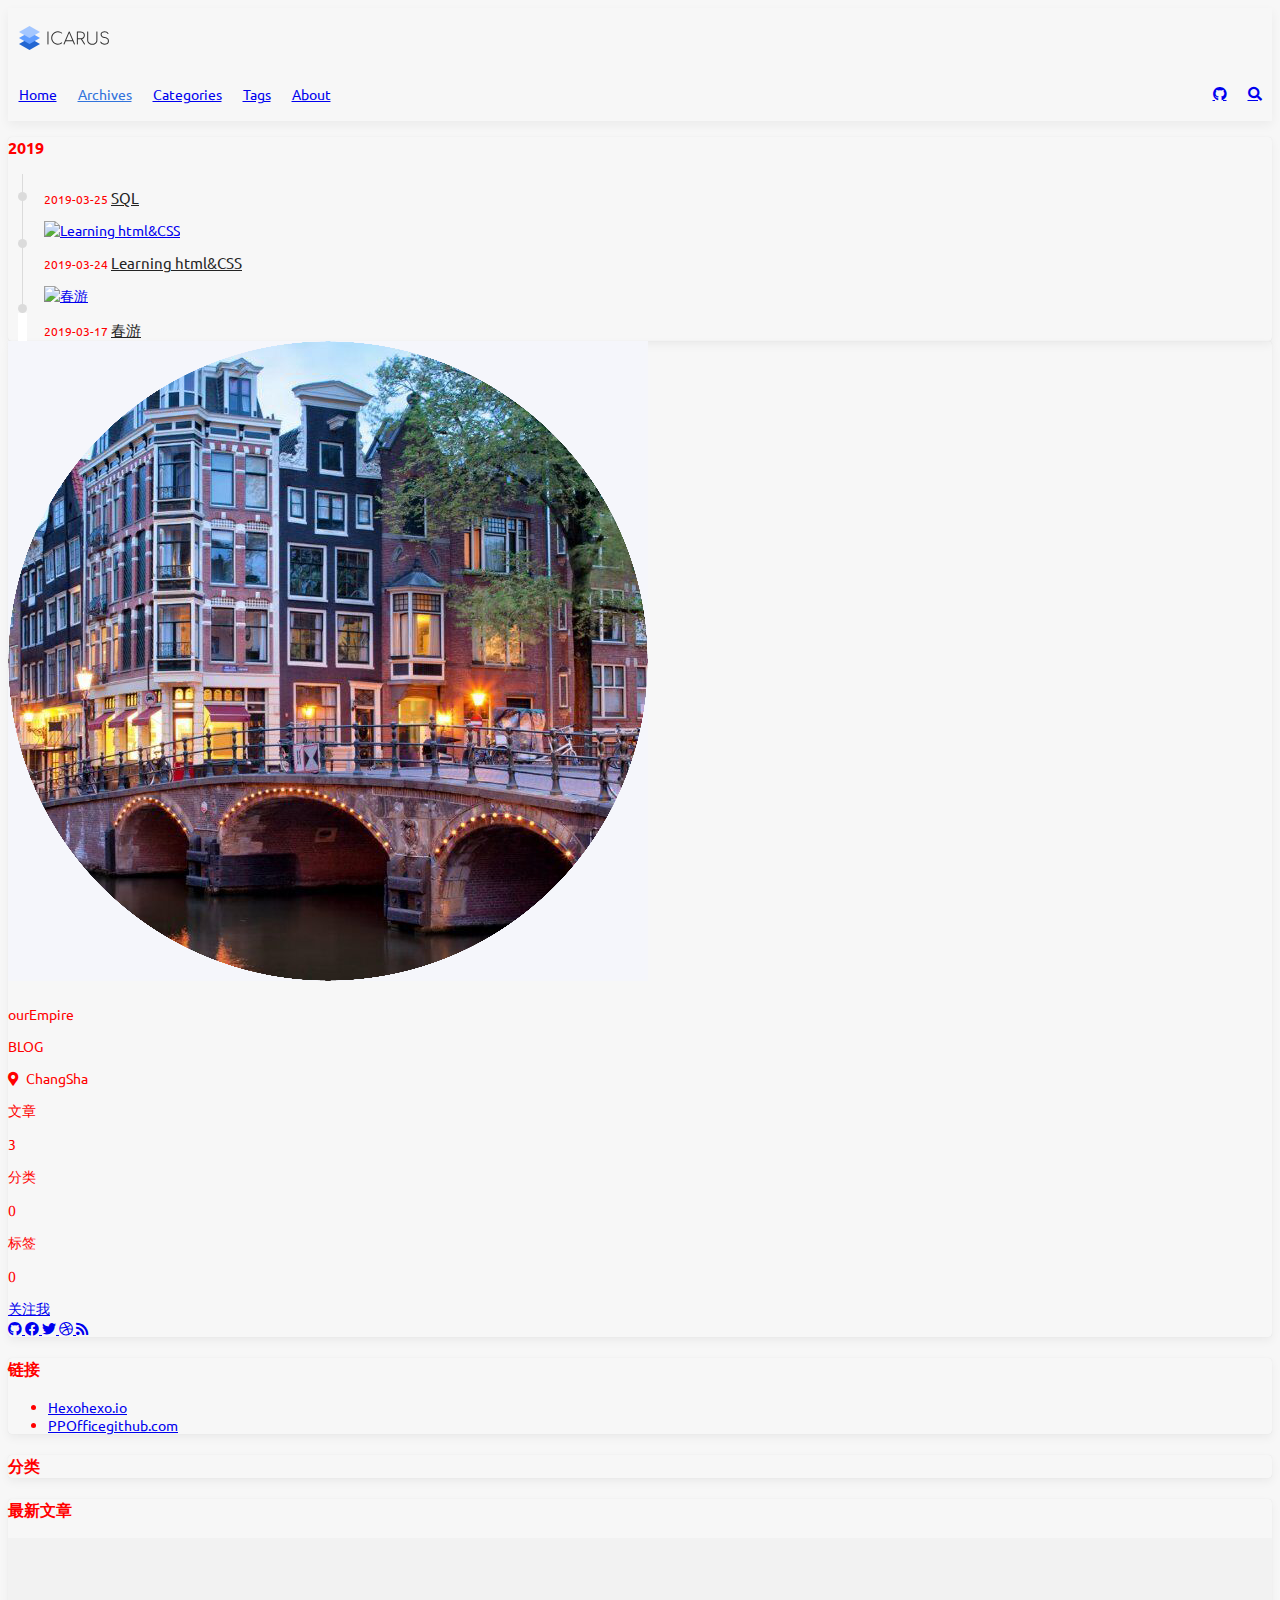
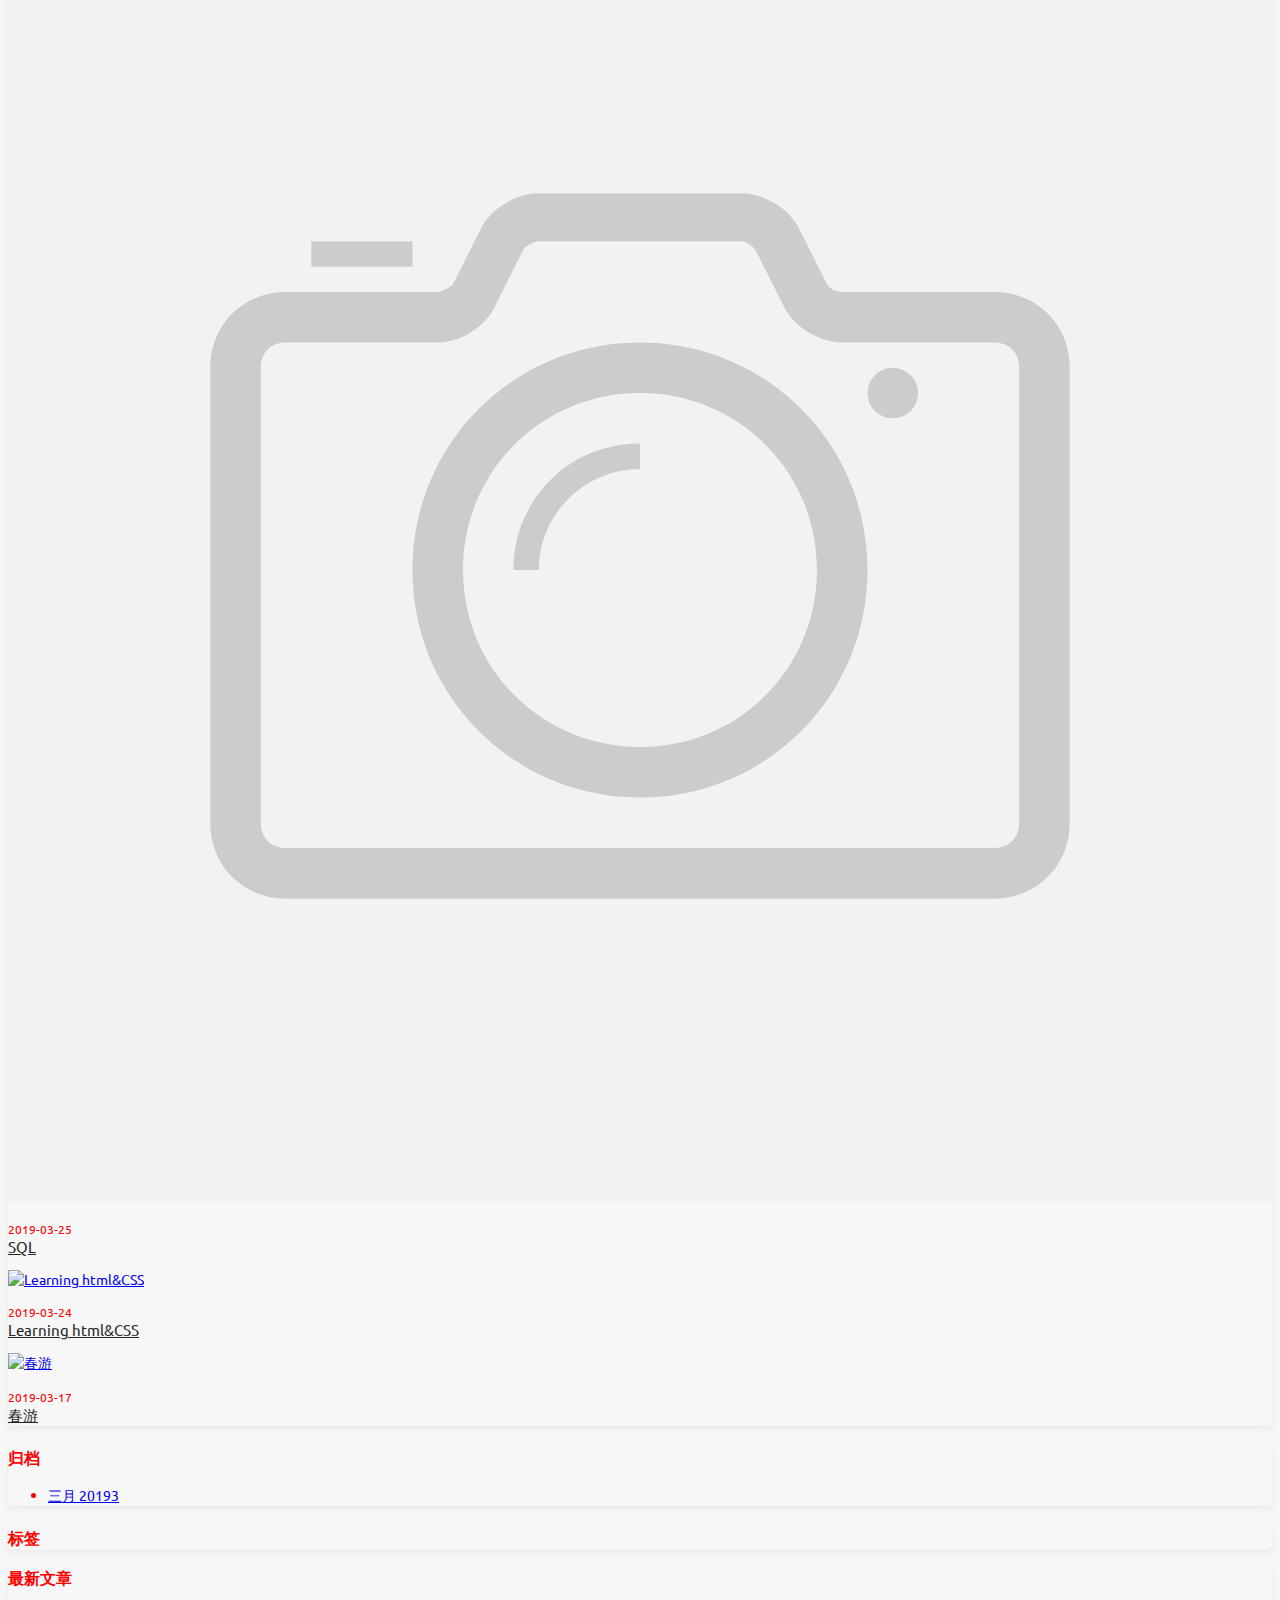
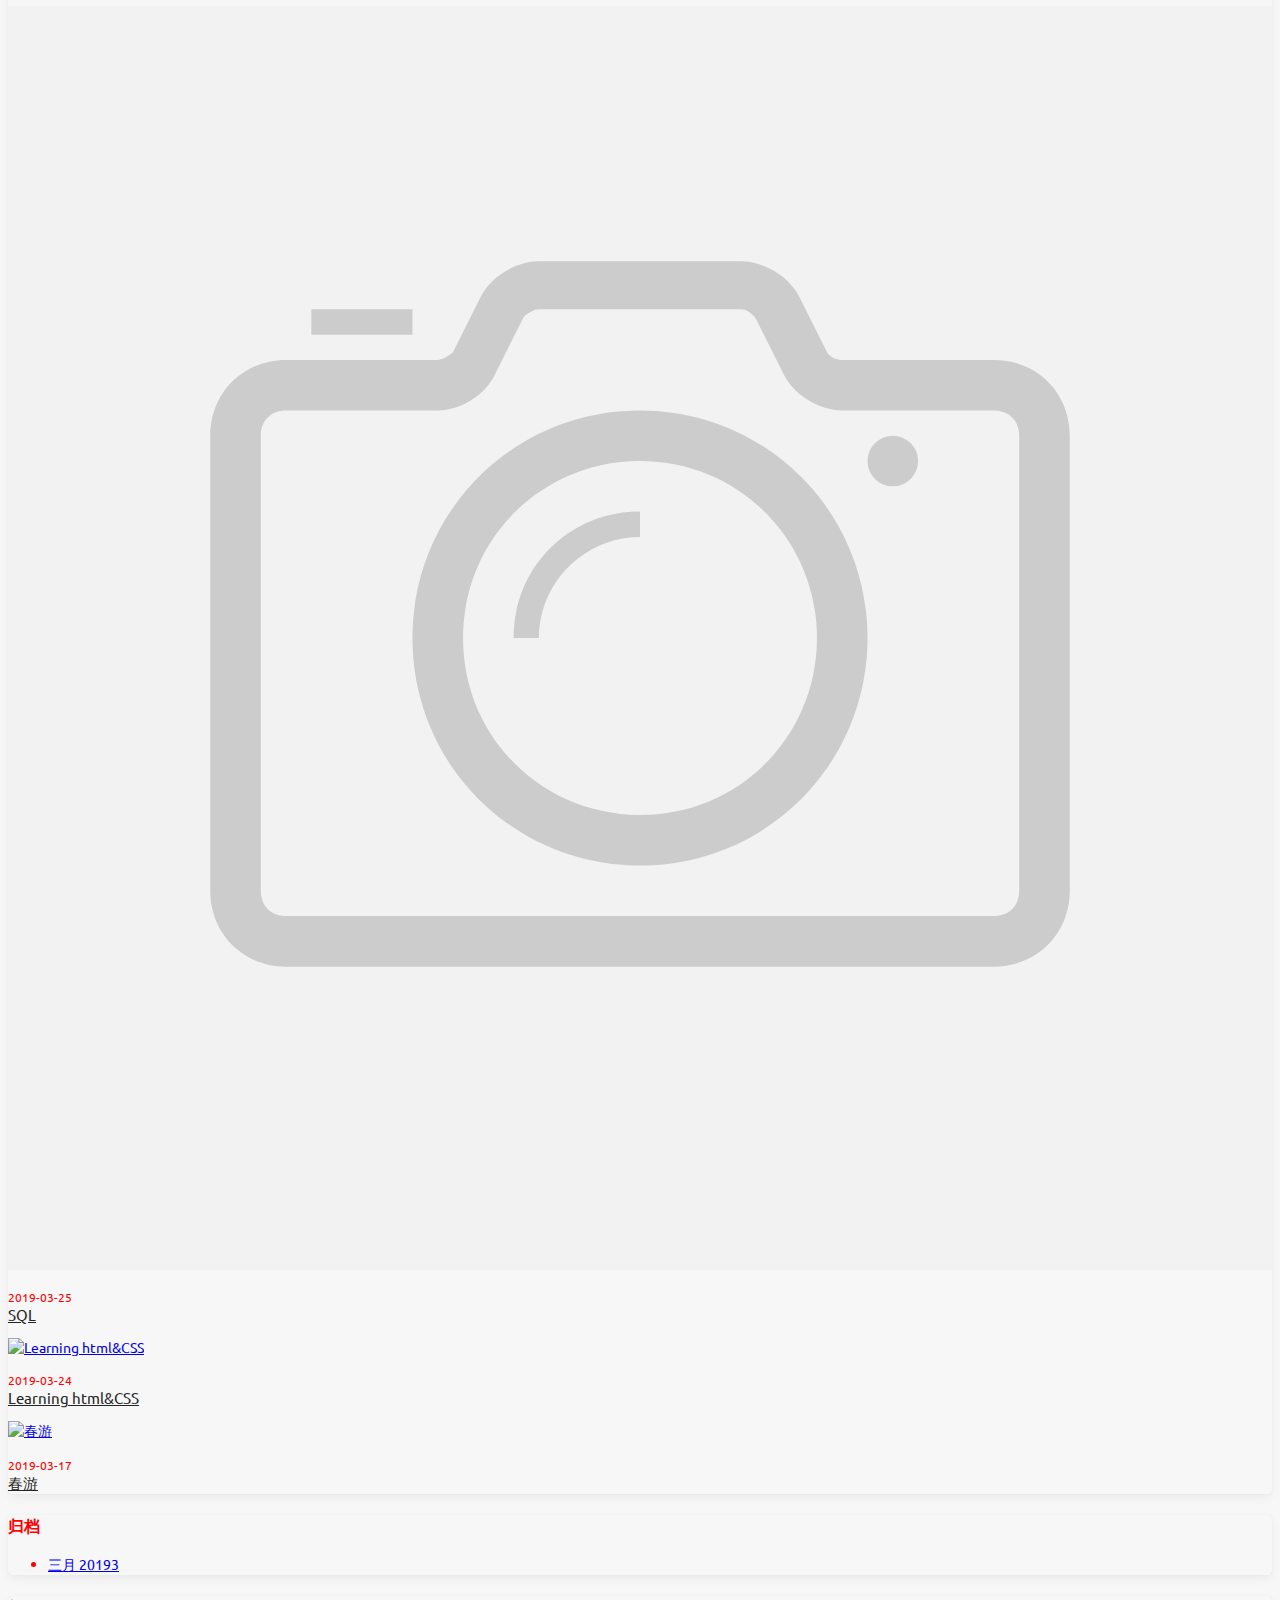
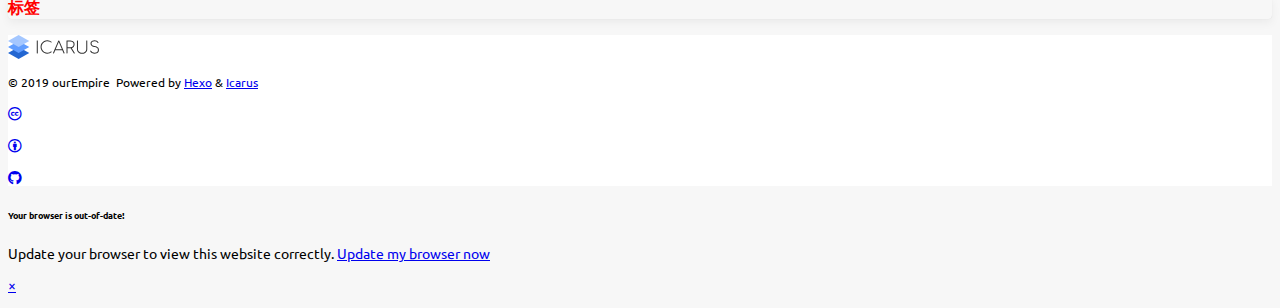
==== commit 510f292b: "Site updated: 2019-03-25 17:08:41" ====
--- a/archives/index.html
+++ b/archives/index.html
@@ -140,6 +140,21 @@
         2019
         </h3>
         <div class="timeline">
+        
+            <article class="media">
+                
+                <div class="media-content">
+                    <div class="content">
+                        <time class="has-text-grey is-size-7 is-block is-uppercase" datetime="2019-03-25T08:26:29.000Z">2019-03-25</time>
+                        <a href="/2019/03/25/SQL/" class="has-link-black-ter is-size-6">SQL</a>
+                        <div class="level article-meta is-mobile">
+                            <div class="level-left">
+                                
+                            </div>
+                        </div>
+                    </div>
+                </div>
+            </article>
         
             <article class="media">
                 
@@ -231,7 +246,7 @@
                         文章
                     </p>
                     <p class="title has-text-weight-normal">
-                        2
+                        3
                     </p>
                 </div>
             </div>
@@ -368,6 +383,25 @@
         
         <article class="media">
             
+            <a href="/2019/03/25/SQL/" class="media-left">
+                <p class="image is-64x64">
+                    <img class="thumbnail" src="/images/thumbnail.svg" alt="SQL">
+                </p>
+            </a>
+            
+            <div class="media-content">
+                <div class="content">
+                    <div><time class="has-text-grey is-size-7 is-uppercase" datetime="2019-03-25T08:26:29.000Z">2019-03-25</time></div>
+                    <a href="/2019/03/25/SQL/" class="has-link-black-ter is-size-6">SQL</a>
+                    <p class="is-size-7 is-uppercase">
+                        
+                    </p>
+                </div>
+            </div>
+        </article>
+        
+        <article class="media">
+            
             <a href="/2019/03/24/Learning-html-CSS/" class="media-left">
                 <p class="image is-64x64">
                     <img class="thumbnail" src="https://ws1.sinaimg.cn/large/006Y07gTgy1g1dmv86tojj33282aob29.jpg" alt="Learning html&amp;CSS">
@@ -422,7 +456,7 @@
                     <span class="level-item">三月 2019</span>
                 </span>
                 <span class="level-end">
-                    <span class="level-item tag">2</span>
+                    <span class="level-item tag">3</span>
                 </span>
             </a>
         </li>
@@ -462,6 +496,25 @@
         <h3 class="menu-label">
             最新文章
         </h3>
+        
+        <article class="media">
+            
+            <a href="/2019/03/25/SQL/" class="media-left">
+                <p class="image is-64x64">
+                    <img class="thumbnail" src="/images/thumbnail.svg" alt="SQL">
+                </p>
+            </a>
+            
+            <div class="media-content">
+                <div class="content">
+                    <div><time class="has-text-grey is-size-7 is-uppercase" datetime="2019-03-25T08:26:29.000Z">2019-03-25</time></div>
+                    <a href="/2019/03/25/SQL/" class="has-link-black-ter is-size-6">SQL</a>
+                    <p class="is-size-7 is-uppercase">
+                        
+                    </p>
+                </div>
+            </div>
+        </article>
         
         <article class="media">
             
@@ -519,7 +572,7 @@
                     <span class="level-item">三月 2019</span>
                 </span>
                 <span class="level-end">
-                    <span class="level-item tag">2</span>
+                    <span class="level-item tag">3</span>
                 </span>
             </a>
         </li>
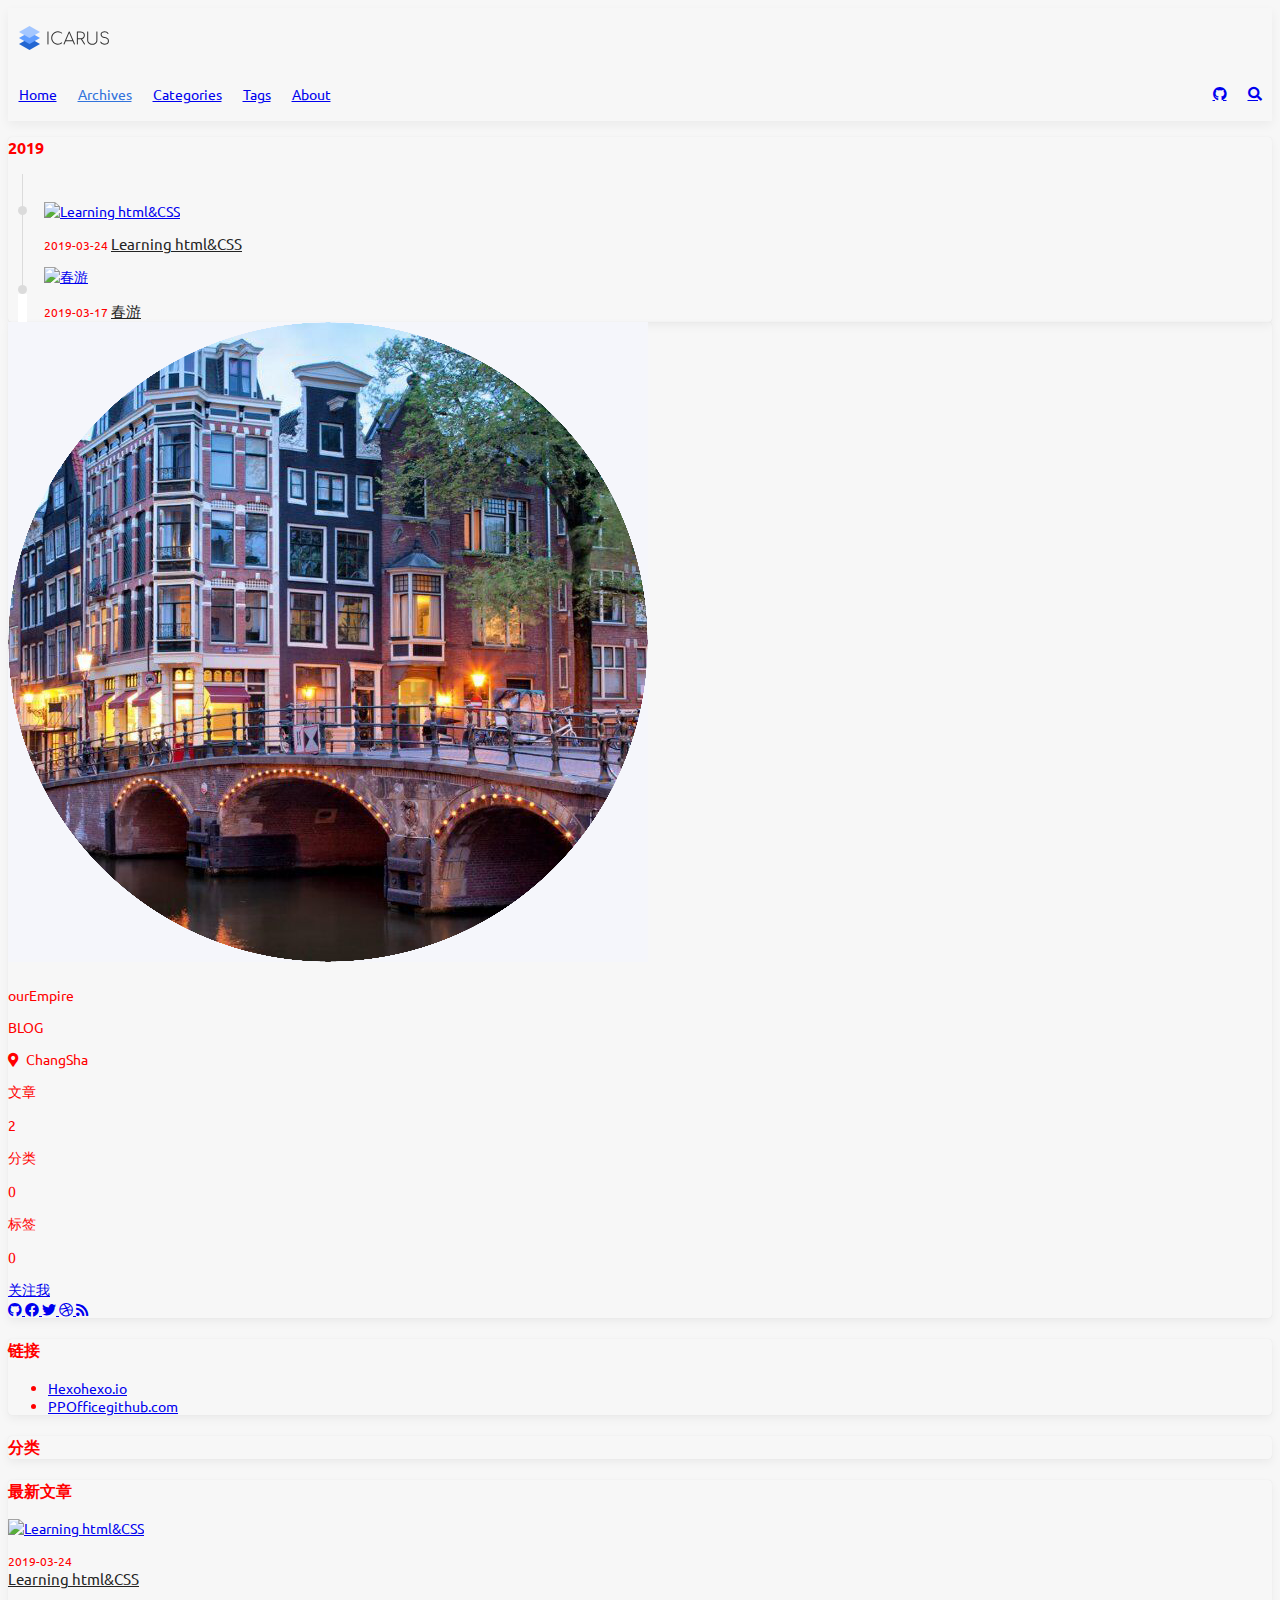
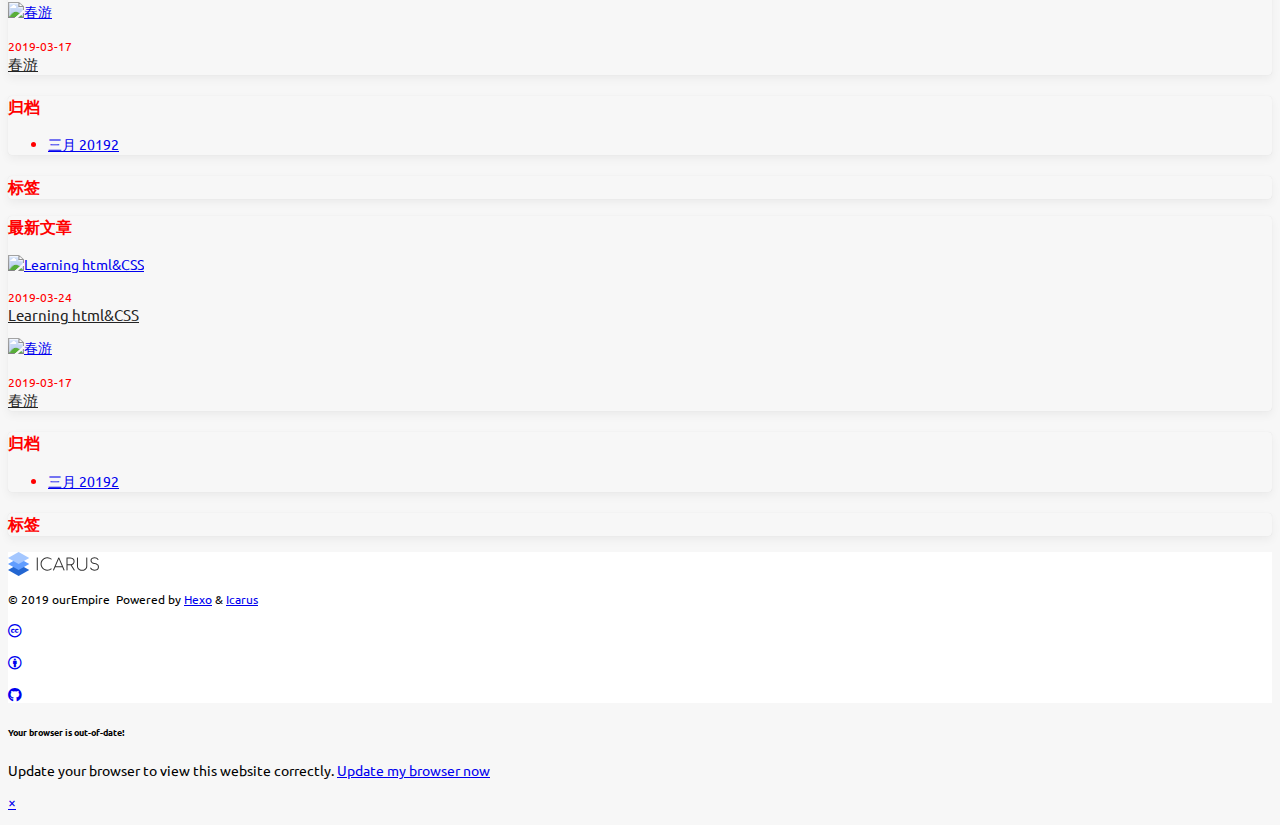
==== commit f79d5428: "Site updated: 2019-03-25 17:10:45" ====
--- a/archives/index.html
+++ b/archives/index.html
@@ -140,21 +140,6 @@
         2019
         </h3>
         <div class="timeline">
-        
-            <article class="media">
-                
-                <div class="media-content">
-                    <div class="content">
-                        <time class="has-text-grey is-size-7 is-block is-uppercase" datetime="2019-03-25T08:26:29.000Z">2019-03-25</time>
-                        <a href="/2019/03/25/SQL/" class="has-link-black-ter is-size-6">SQL</a>
-                        <div class="level article-meta is-mobile">
-                            <div class="level-left">
-                                
-                            </div>
-                        </div>
-                    </div>
-                </div>
-            </article>
         
             <article class="media">
                 
@@ -246,7 +231,7 @@
                         文章
                     </p>
                     <p class="title has-text-weight-normal">
-                        3
+                        2
                     </p>
                 </div>
             </div>
@@ -383,25 +368,6 @@
         
         <article class="media">
             
-            <a href="/2019/03/25/SQL/" class="media-left">
-                <p class="image is-64x64">
-                    <img class="thumbnail" src="/images/thumbnail.svg" alt="SQL">
-                </p>
-            </a>
-            
-            <div class="media-content">
-                <div class="content">
-                    <div><time class="has-text-grey is-size-7 is-uppercase" datetime="2019-03-25T08:26:29.000Z">2019-03-25</time></div>
-                    <a href="/2019/03/25/SQL/" class="has-link-black-ter is-size-6">SQL</a>
-                    <p class="is-size-7 is-uppercase">
-                        
-                    </p>
-                </div>
-            </div>
-        </article>
-        
-        <article class="media">
-            
             <a href="/2019/03/24/Learning-html-CSS/" class="media-left">
                 <p class="image is-64x64">
                     <img class="thumbnail" src="https://ws1.sinaimg.cn/large/006Y07gTgy1g1dmv86tojj33282aob29.jpg" alt="Learning html&amp;CSS">
@@ -456,7 +422,7 @@
                     <span class="level-item">三月 2019</span>
                 </span>
                 <span class="level-end">
-                    <span class="level-item tag">3</span>
+                    <span class="level-item tag">2</span>
                 </span>
             </a>
         </li>
@@ -496,25 +462,6 @@
         <h3 class="menu-label">
             最新文章
         </h3>
-        
-        <article class="media">
-            
-            <a href="/2019/03/25/SQL/" class="media-left">
-                <p class="image is-64x64">
-                    <img class="thumbnail" src="/images/thumbnail.svg" alt="SQL">
-                </p>
-            </a>
-            
-            <div class="media-content">
-                <div class="content">
-                    <div><time class="has-text-grey is-size-7 is-uppercase" datetime="2019-03-25T08:26:29.000Z">2019-03-25</time></div>
-                    <a href="/2019/03/25/SQL/" class="has-link-black-ter is-size-6">SQL</a>
-                    <p class="is-size-7 is-uppercase">
-                        
-                    </p>
-                </div>
-            </div>
-        </article>
         
         <article class="media">
             
@@ -572,7 +519,7 @@
                     <span class="level-item">三月 2019</span>
                 </span>
                 <span class="level-end">
-                    <span class="level-item tag">3</span>
+                    <span class="level-item tag">2</span>
                 </span>
             </a>
         </li>
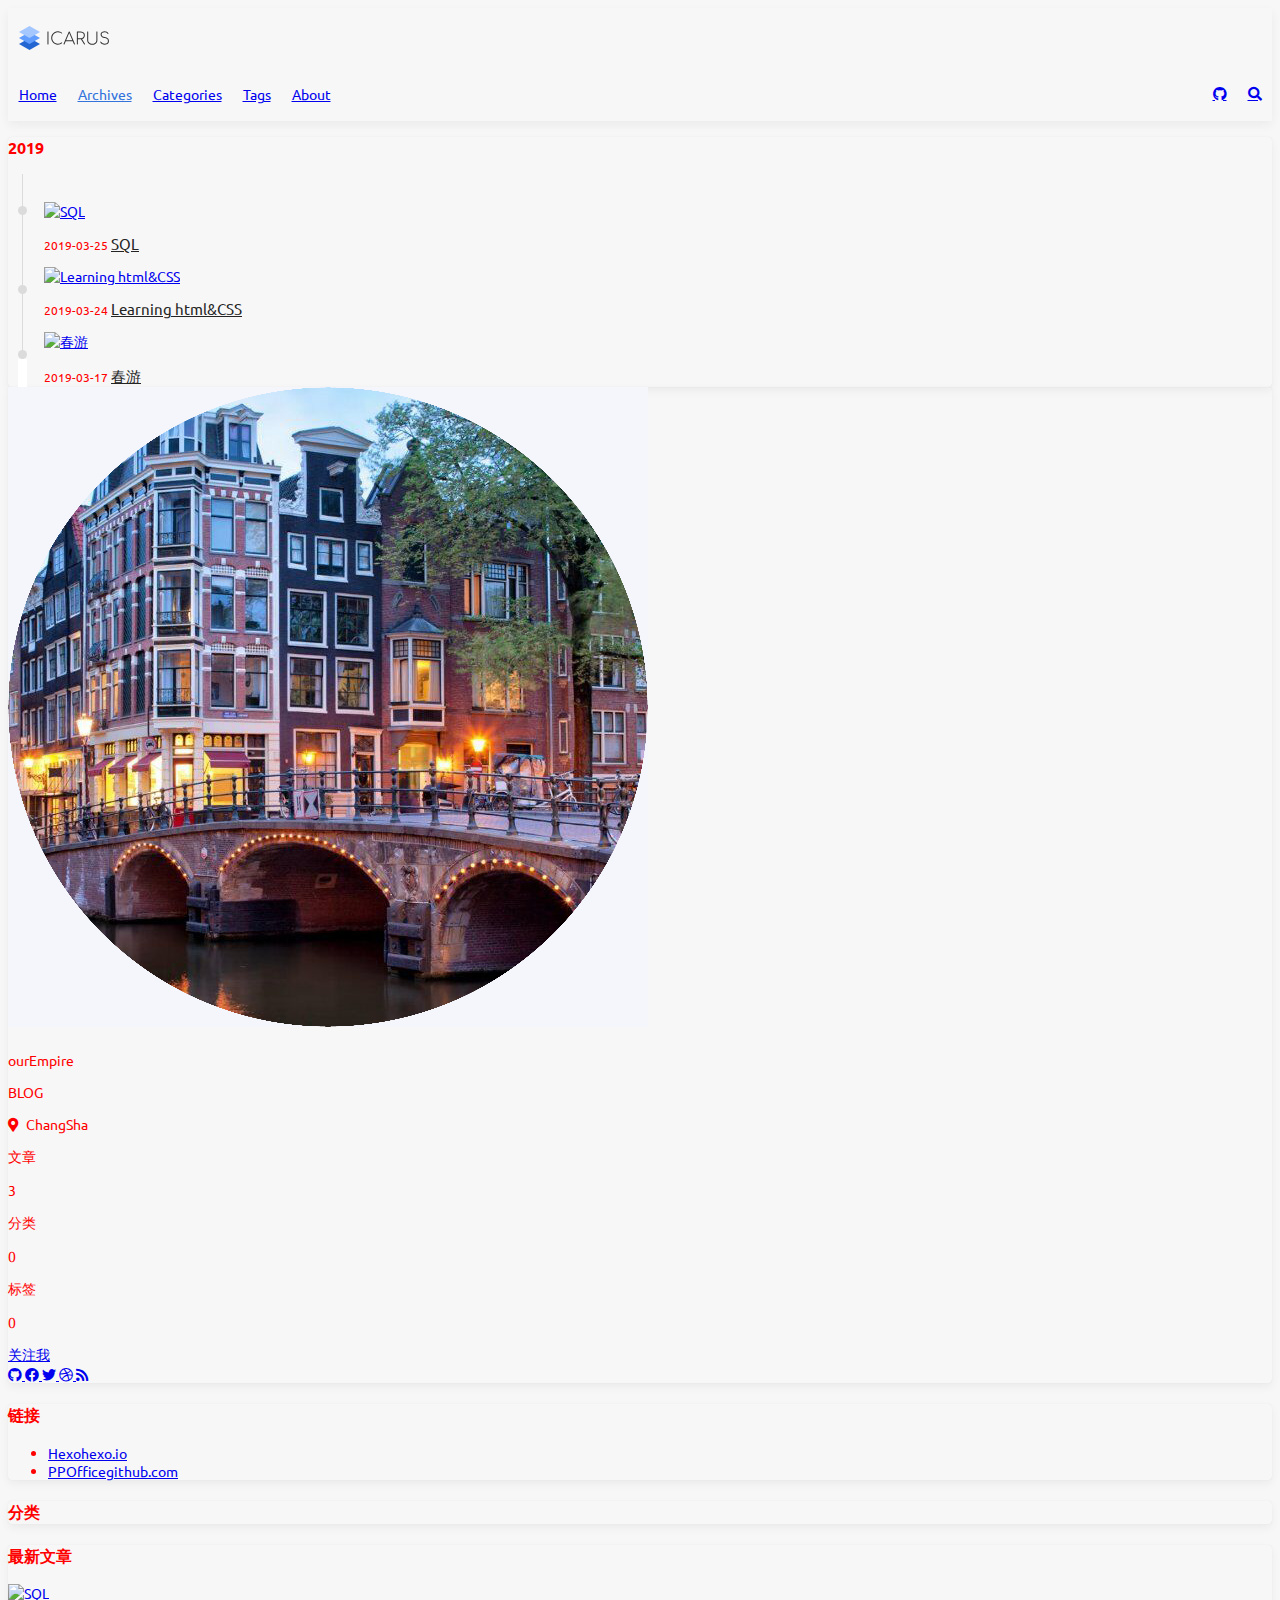
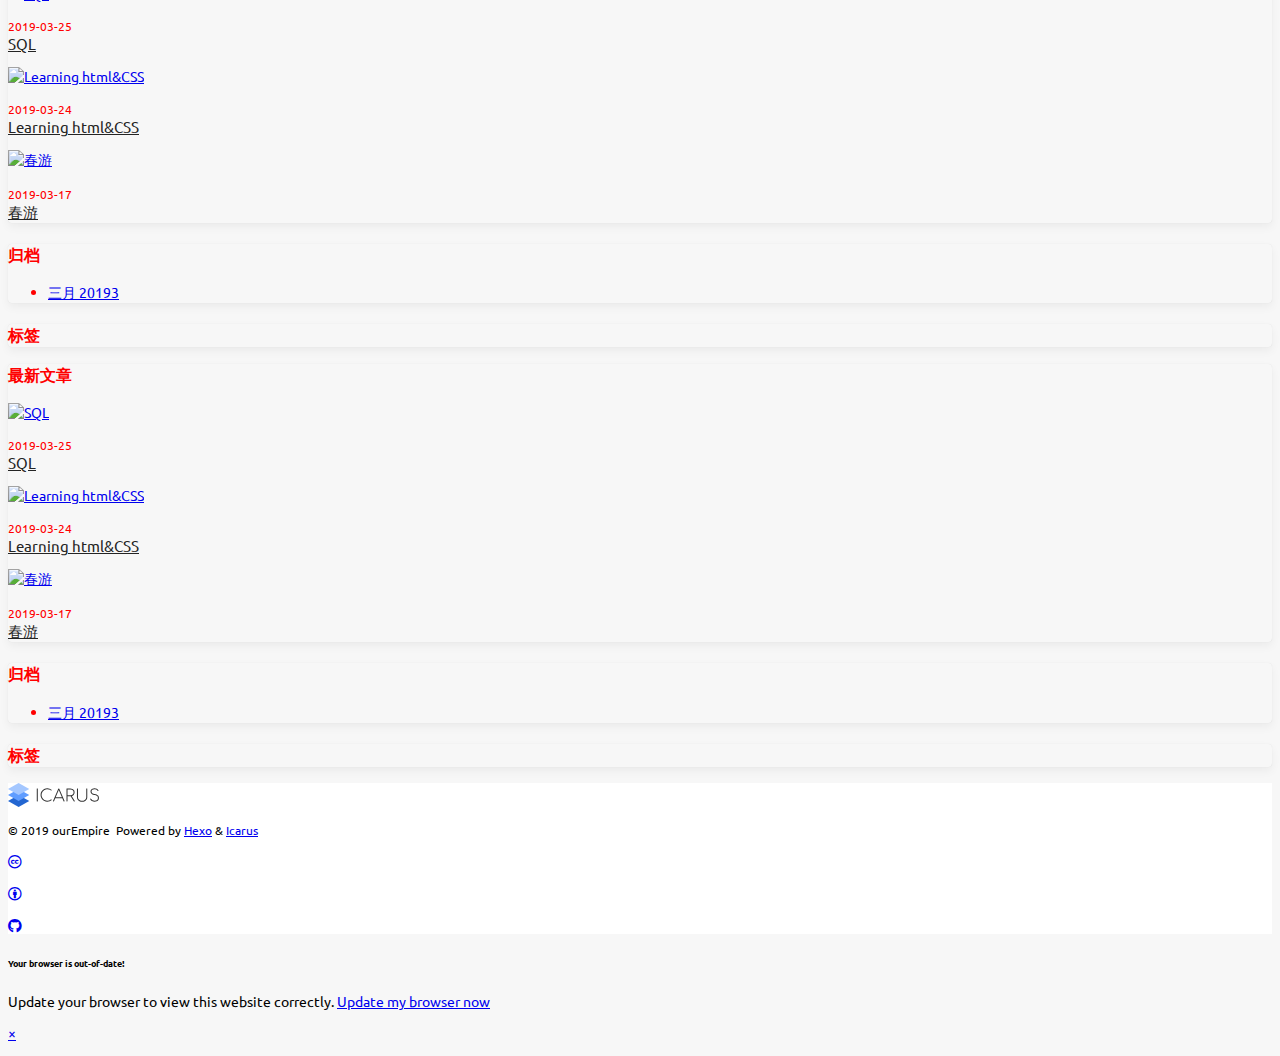
==== commit eee03067: "Site updated: 2019-03-25 17:24:29" ====
--- a/archives/index.html
+++ b/archives/index.html
@@ -140,6 +140,27 @@
         2019
         </h3>
         <div class="timeline">
+        
+            <article class="media">
+                
+                <a href="/2019/03/25/SQL/" class="media-left">
+                    <p class="image is-64x64">
+                        <img class="thumbnail" src="https://ws1.sinaimg.cn/large/006Y07gTly1g1f4i6xpl9j33282aoqv5.jpg" alt="SQL">
+                    </p>
+                </a>
+                
+                <div class="media-content">
+                    <div class="content">
+                        <time class="has-text-grey is-size-7 is-block is-uppercase" datetime="2019-03-25T08:26:29.000Z">2019-03-25</time>
+                        <a href="/2019/03/25/SQL/" class="has-link-black-ter is-size-6">SQL</a>
+                        <div class="level article-meta is-mobile">
+                            <div class="level-left">
+                                
+                            </div>
+                        </div>
+                    </div>
+                </div>
+            </article>
         
             <article class="media">
                 
@@ -231,7 +252,7 @@
                         文章
                     </p>
                     <p class="title has-text-weight-normal">
-                        2
+                        3
                     </p>
                 </div>
             </div>
@@ -368,6 +389,25 @@
         
         <article class="media">
             
+            <a href="/2019/03/25/SQL/" class="media-left">
+                <p class="image is-64x64">
+                    <img class="thumbnail" src="https://ws1.sinaimg.cn/large/006Y07gTly1g1f4i6xpl9j33282aoqv5.jpg" alt="SQL">
+                </p>
+            </a>
+            
+            <div class="media-content">
+                <div class="content">
+                    <div><time class="has-text-grey is-size-7 is-uppercase" datetime="2019-03-25T08:26:29.000Z">2019-03-25</time></div>
+                    <a href="/2019/03/25/SQL/" class="has-link-black-ter is-size-6">SQL</a>
+                    <p class="is-size-7 is-uppercase">
+                        
+                    </p>
+                </div>
+            </div>
+        </article>
+        
+        <article class="media">
+            
             <a href="/2019/03/24/Learning-html-CSS/" class="media-left">
                 <p class="image is-64x64">
                     <img class="thumbnail" src="https://ws1.sinaimg.cn/large/006Y07gTgy1g1dmv86tojj33282aob29.jpg" alt="Learning html&amp;CSS">
@@ -422,7 +462,7 @@
                     <span class="level-item">三月 2019</span>
                 </span>
                 <span class="level-end">
-                    <span class="level-item tag">2</span>
+                    <span class="level-item tag">3</span>
                 </span>
             </a>
         </li>
@@ -462,6 +502,25 @@
         <h3 class="menu-label">
             最新文章
         </h3>
+        
+        <article class="media">
+            
+            <a href="/2019/03/25/SQL/" class="media-left">
+                <p class="image is-64x64">
+                    <img class="thumbnail" src="https://ws1.sinaimg.cn/large/006Y07gTly1g1f4i6xpl9j33282aoqv5.jpg" alt="SQL">
+                </p>
+            </a>
+            
+            <div class="media-content">
+                <div class="content">
+                    <div><time class="has-text-grey is-size-7 is-uppercase" datetime="2019-03-25T08:26:29.000Z">2019-03-25</time></div>
+                    <a href="/2019/03/25/SQL/" class="has-link-black-ter is-size-6">SQL</a>
+                    <p class="is-size-7 is-uppercase">
+                        
+                    </p>
+                </div>
+            </div>
+        </article>
         
         <article class="media">
             
@@ -519,7 +578,7 @@
                     <span class="level-item">三月 2019</span>
                 </span>
                 <span class="level-end">
-                    <span class="level-item tag">2</span>
+                    <span class="level-item tag">3</span>
                 </span>
             </a>
         </li>
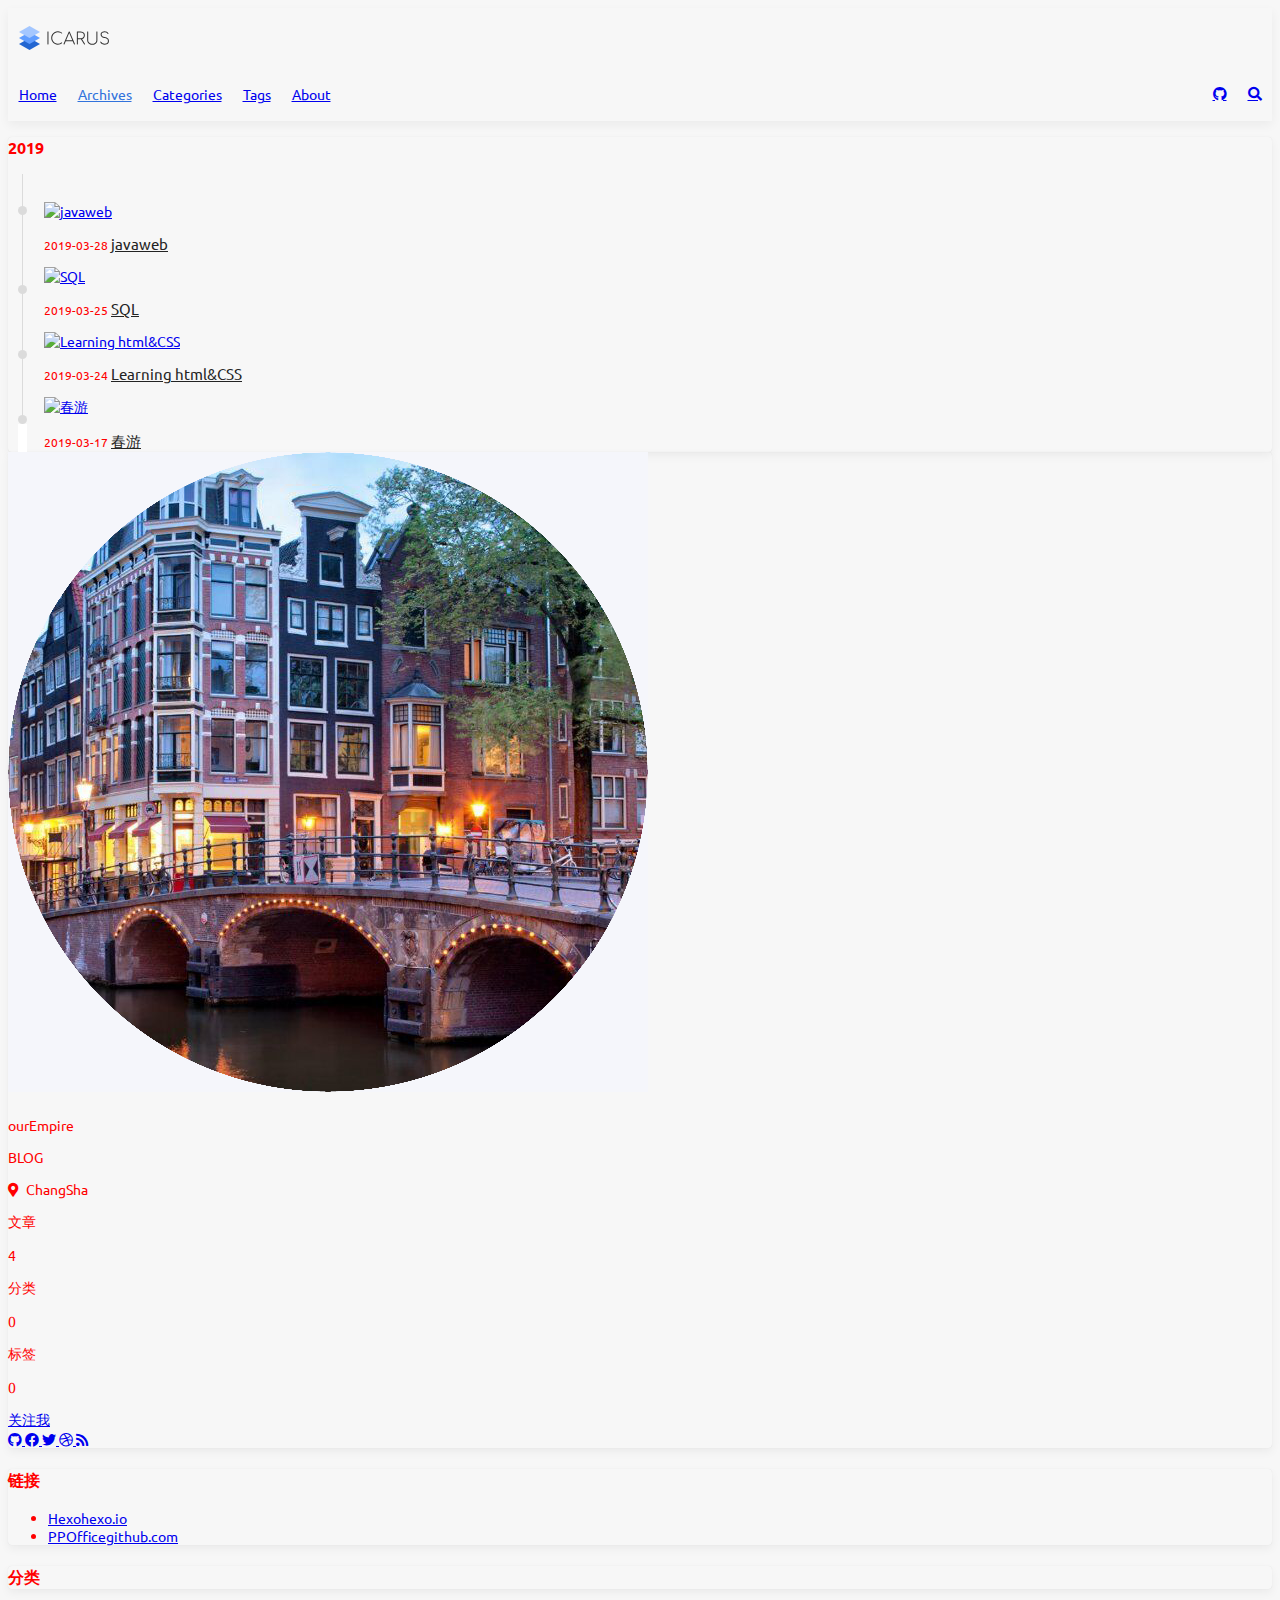
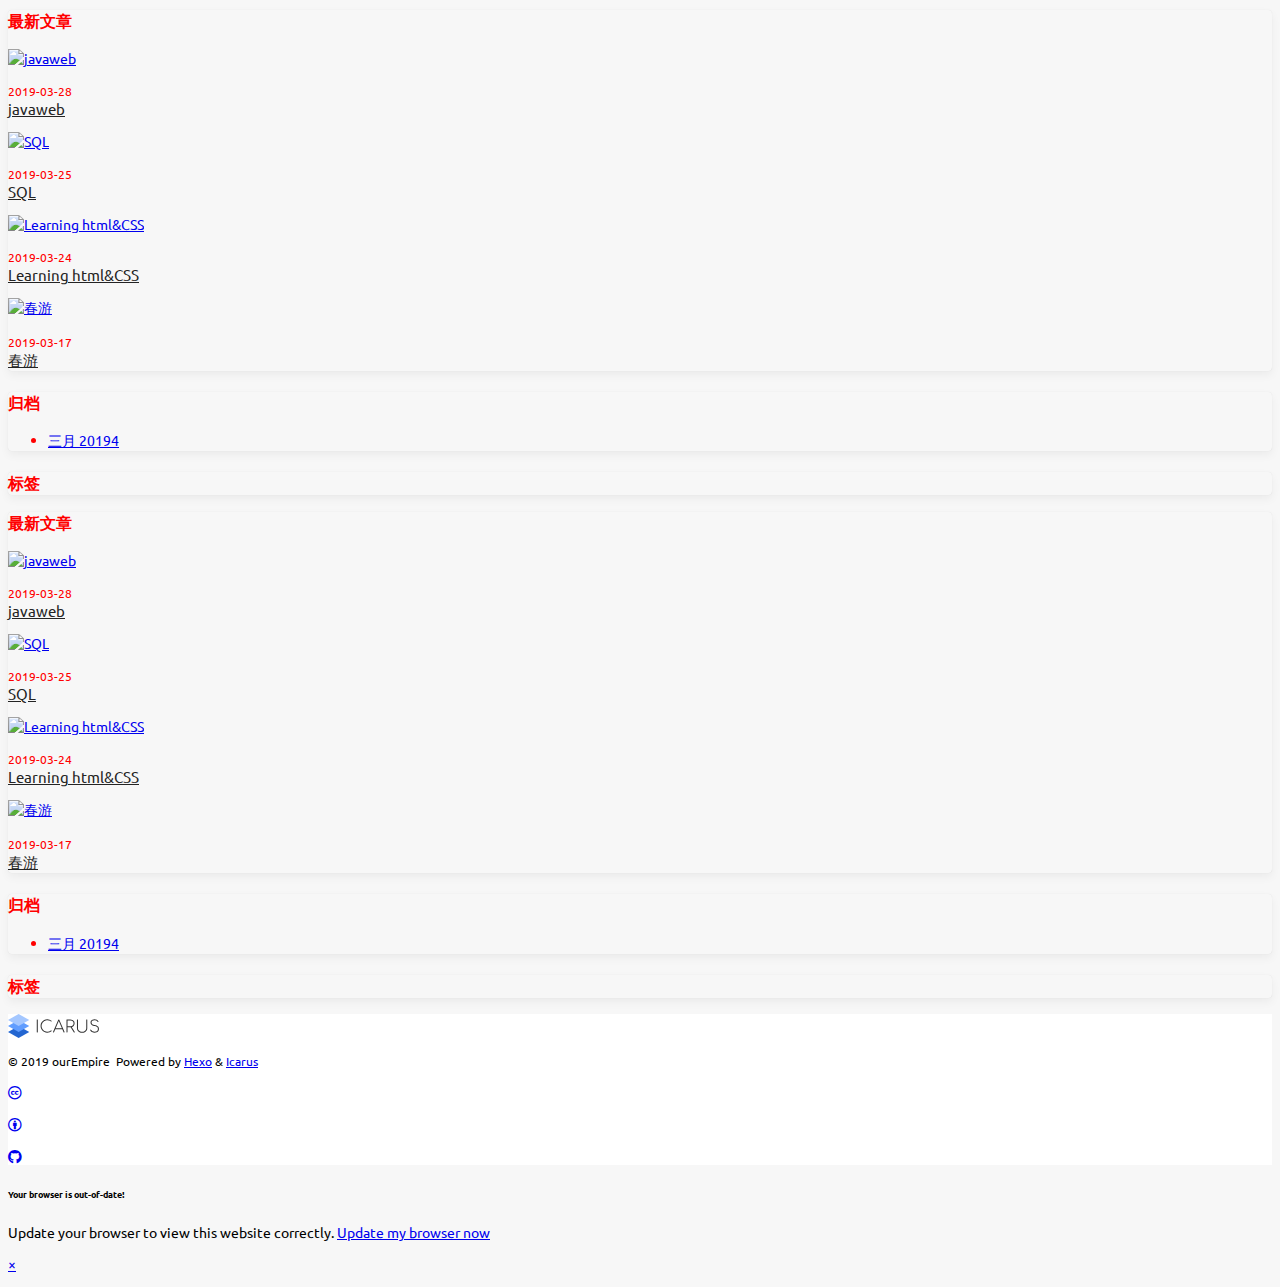
==== commit e3c18a45: "Site updated: 2019-03-28 19:59:30" ====
--- a/archives/index.html
+++ b/archives/index.html
@@ -140,6 +140,27 @@
         2019
         </h3>
         <div class="timeline">
+        
+            <article class="media">
+                
+                <a href="/2019/03/28/javaweb/" class="media-left">
+                    <p class="image is-64x64">
+                        <img class="thumbnail" src="https://ws1.sinaimg.cn/large/006Y07gTly1g1io3mqgk2j33282aou0y.jpg" alt="javaweb">
+                    </p>
+                </a>
+                
+                <div class="media-content">
+                    <div class="content">
+                        <time class="has-text-grey is-size-7 is-block is-uppercase" datetime="2019-03-28T09:56:42.000Z">2019-03-28</time>
+                        <a href="/2019/03/28/javaweb/" class="has-link-black-ter is-size-6">javaweb</a>
+                        <div class="level article-meta is-mobile">
+                            <div class="level-left">
+                                
+                            </div>
+                        </div>
+                    </div>
+                </div>
+            </article>
         
             <article class="media">
                 
@@ -252,7 +273,7 @@
                         文章
                     </p>
                     <p class="title has-text-weight-normal">
-                        3
+                        4
                     </p>
                 </div>
             </div>
@@ -389,6 +410,25 @@
         
         <article class="media">
             
+            <a href="/2019/03/28/javaweb/" class="media-left">
+                <p class="image is-64x64">
+                    <img class="thumbnail" src="https://ws1.sinaimg.cn/large/006Y07gTly1g1io3mqgk2j33282aou0y.jpg" alt="javaweb">
+                </p>
+            </a>
+            
+            <div class="media-content">
+                <div class="content">
+                    <div><time class="has-text-grey is-size-7 is-uppercase" datetime="2019-03-28T09:56:42.000Z">2019-03-28</time></div>
+                    <a href="/2019/03/28/javaweb/" class="has-link-black-ter is-size-6">javaweb</a>
+                    <p class="is-size-7 is-uppercase">
+                        
+                    </p>
+                </div>
+            </div>
+        </article>
+        
+        <article class="media">
+            
             <a href="/2019/03/25/SQL/" class="media-left">
                 <p class="image is-64x64">
                     <img class="thumbnail" src="https://ws1.sinaimg.cn/large/006Y07gTly1g1f4i6xpl9j33282aoqv5.jpg" alt="SQL">
@@ -462,7 +502,7 @@
                     <span class="level-item">三月 2019</span>
                 </span>
                 <span class="level-end">
-                    <span class="level-item tag">3</span>
+                    <span class="level-item tag">4</span>
                 </span>
             </a>
         </li>
@@ -502,6 +542,25 @@
         <h3 class="menu-label">
             最新文章
         </h3>
+        
+        <article class="media">
+            
+            <a href="/2019/03/28/javaweb/" class="media-left">
+                <p class="image is-64x64">
+                    <img class="thumbnail" src="https://ws1.sinaimg.cn/large/006Y07gTly1g1io3mqgk2j33282aou0y.jpg" alt="javaweb">
+                </p>
+            </a>
+            
+            <div class="media-content">
+                <div class="content">
+                    <div><time class="has-text-grey is-size-7 is-uppercase" datetime="2019-03-28T09:56:42.000Z">2019-03-28</time></div>
+                    <a href="/2019/03/28/javaweb/" class="has-link-black-ter is-size-6">javaweb</a>
+                    <p class="is-size-7 is-uppercase">
+                        
+                    </p>
+                </div>
+            </div>
+        </article>
         
         <article class="media">
             
@@ -578,7 +637,7 @@
                     <span class="level-item">三月 2019</span>
                 </span>
                 <span class="level-end">
-                    <span class="level-item tag">3</span>
+                    <span class="level-item tag">4</span>
                 </span>
             </a>
         </li>
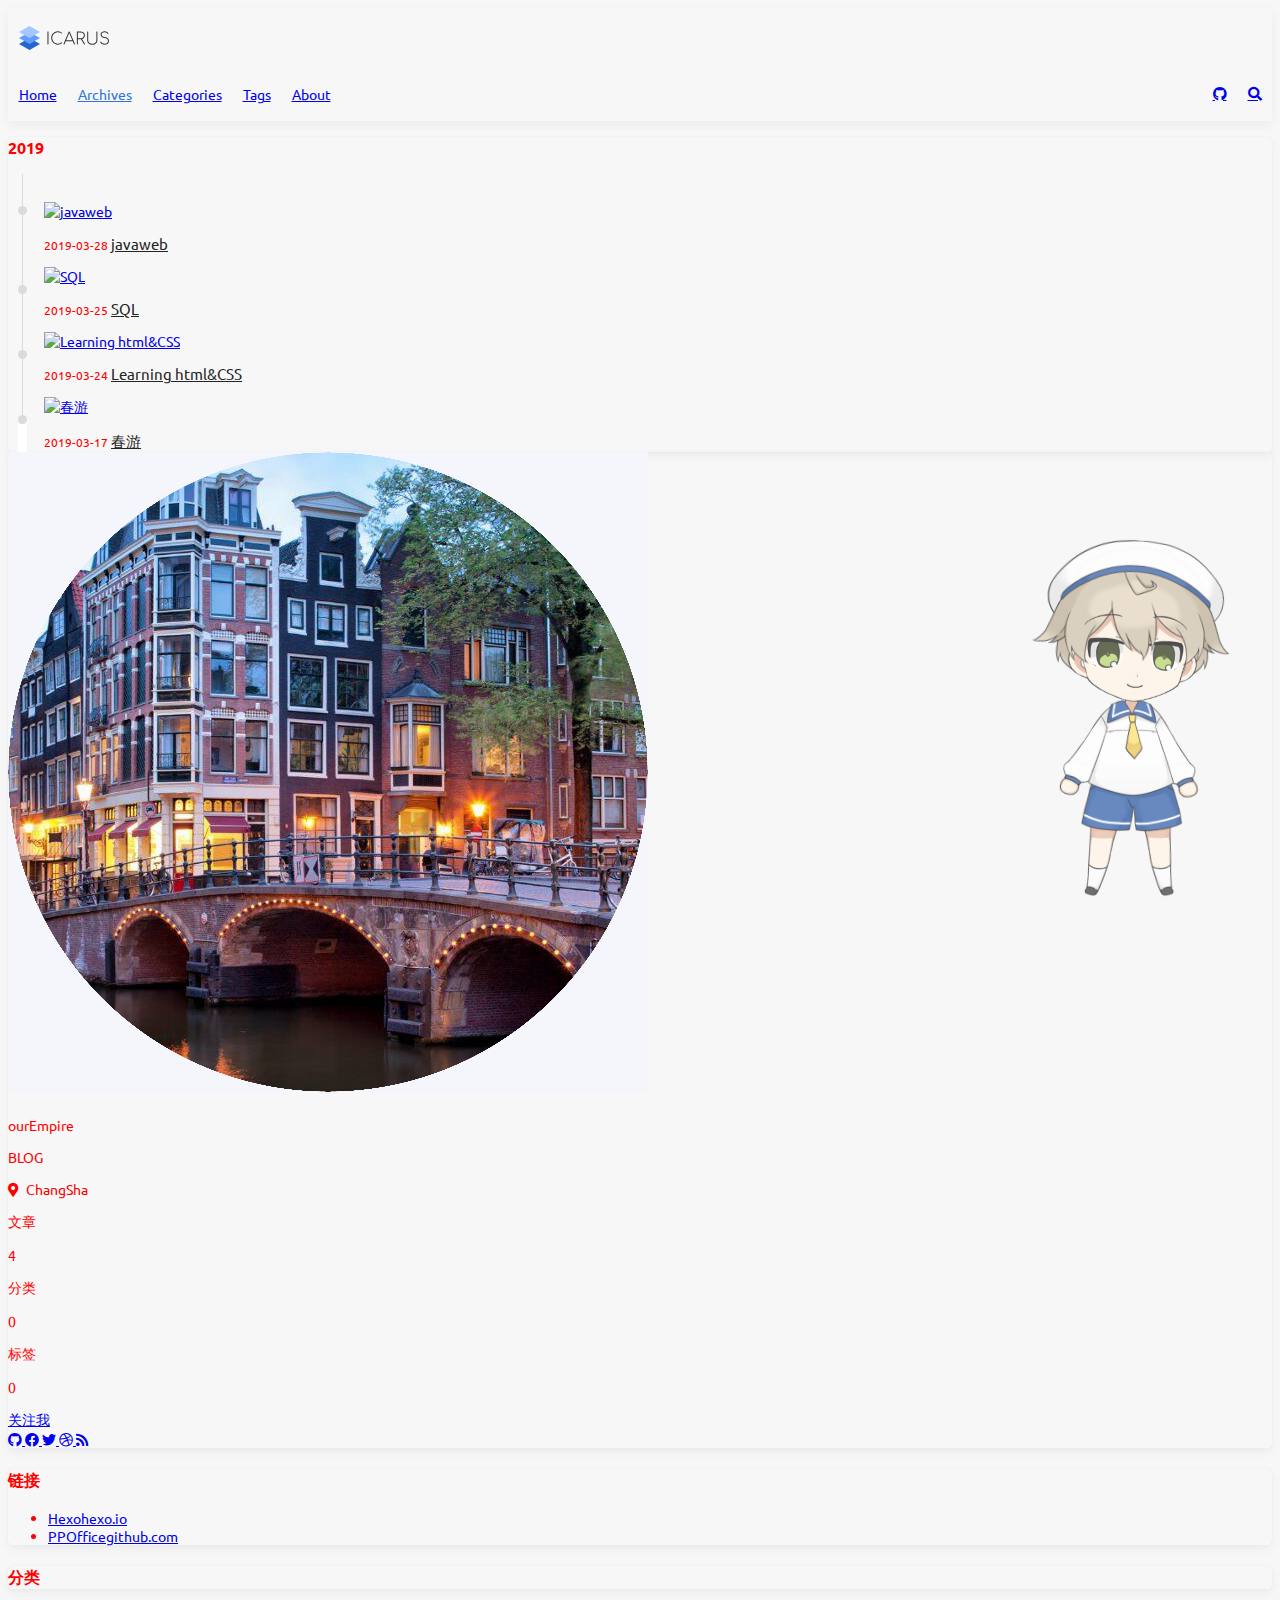
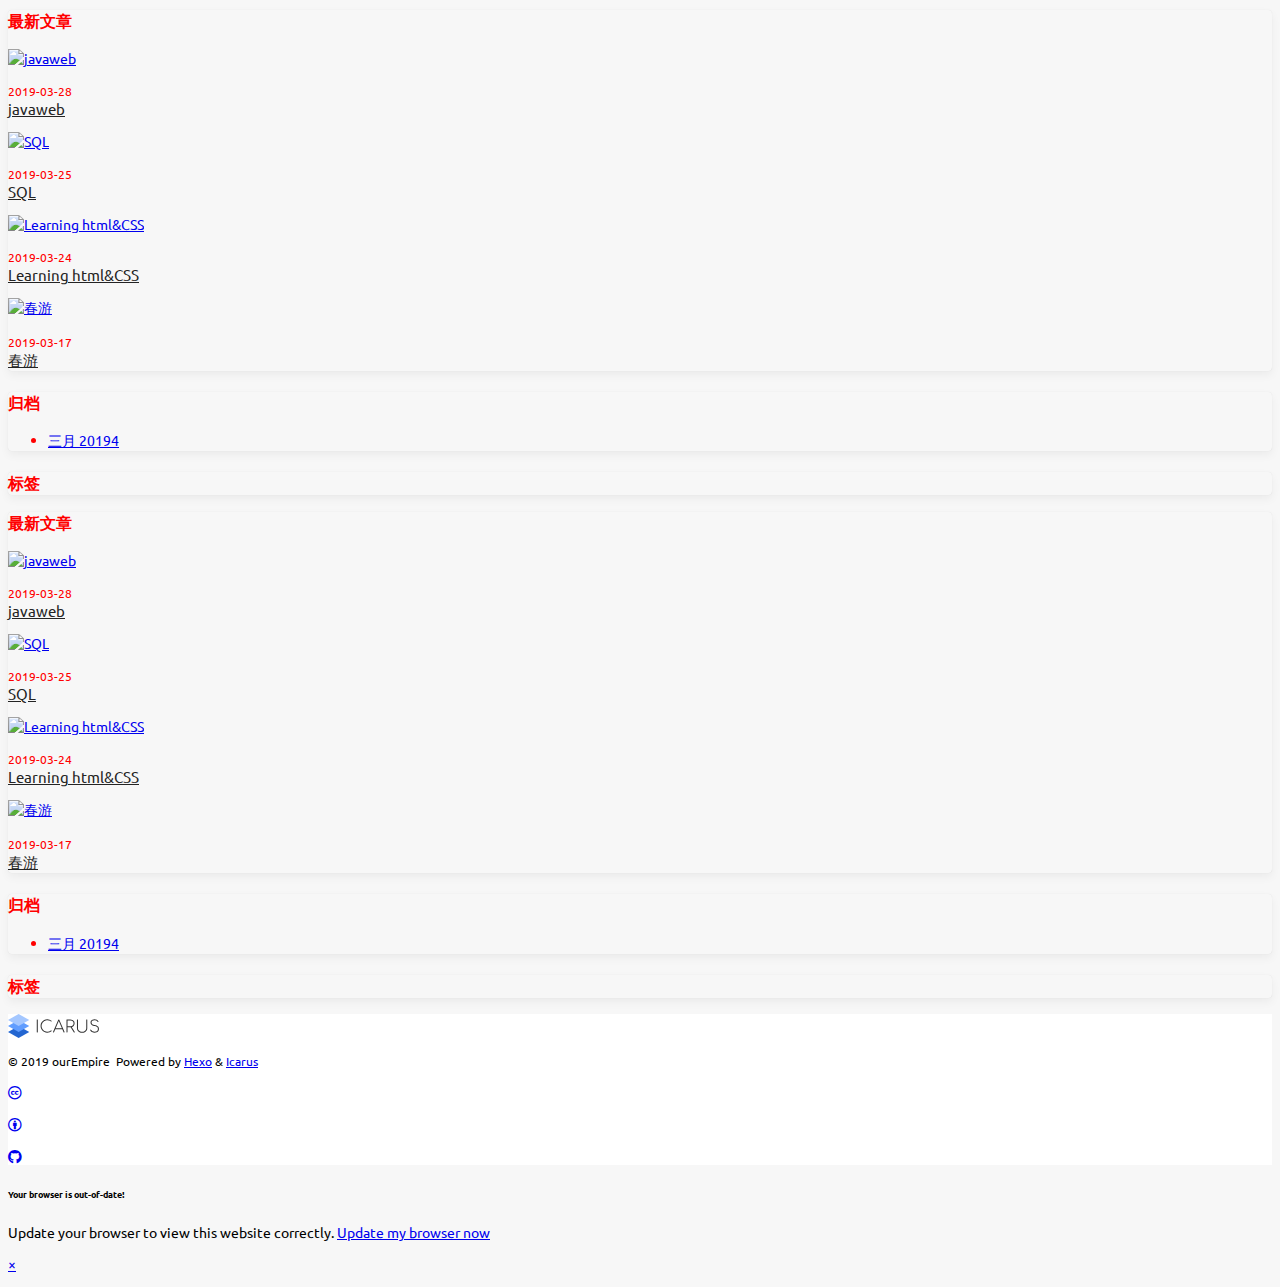
==== commit 579cb7fb: "Site updated: 2019-03-29 16:45:28" ====
--- a/archives/index.html
+++ b/archives/index.html
@@ -145,7 +145,7 @@
                 
                 <a href="/2019/03/28/javaweb/" class="media-left">
                     <p class="image is-64x64">
-                        <img class="thumbnail" src="https://ws1.sinaimg.cn/large/006Y07gTly1g1io3mqgk2j33282aou0y.jpg" alt="javaweb">
+                        <img class="thumbnail" src="https://ws1.sinaimg.cn/large/006Y07gTly1g1irh9old7j32ao328hdt.jpg" alt="javaweb">
                     </p>
                 </a>
                 
@@ -412,7 +412,7 @@
             
             <a href="/2019/03/28/javaweb/" class="media-left">
                 <p class="image is-64x64">
-                    <img class="thumbnail" src="https://ws1.sinaimg.cn/large/006Y07gTly1g1io3mqgk2j33282aou0y.jpg" alt="javaweb">
+                    <img class="thumbnail" src="https://ws1.sinaimg.cn/large/006Y07gTly1g1irh9old7j32ao328hdt.jpg" alt="javaweb">
                 </p>
             </a>
             
@@ -547,7 +547,7 @@
             
             <a href="/2019/03/28/javaweb/" class="media-left">
                 <p class="image is-64x64">
-                    <img class="thumbnail" src="https://ws1.sinaimg.cn/large/006Y07gTly1g1io3mqgk2j33282aou0y.jpg" alt="javaweb">
+                    <img class="thumbnail" src="https://ws1.sinaimg.cn/large/006Y07gTly1g1irh9old7j32ao328hdt.jpg" alt="javaweb">
                 </p>
             </a>
             
@@ -846,5 +846,12 @@
 <link rel="stylesheet" href="/css/insight.css">
     
 
-</body>
+<script src="/live2dw/lib/L2Dwidget.min.js?204803f07631fc7a5005405acc389603"></script><script>L2Dwidget.init({"model":{"jsonPath":"/live2dw/assets/haruto.model.json"},"display":{"position":"right","bottom":-120,"width":150,"height":300},"mobile":{"show":false,"bottom":120},"log":false,"pluginJsPath":"lib/","pluginModelPath":"assets/","pluginRootPath":"live2dw/","tagMode":false,"bottom":"-120px"});</script></body>
+<script type="text/javascript">
+    window.onload = function (){
+        var live2dcanvas = document.getElementById("live2dcanvas");
+        live2dcanvas.style.bottom = "-120px";
+    };
+
+</script>
 </html>--- a/css/style.css
+++ b/css/style.css
@@ -505,3 +505,6 @@
   font-size: 20px;
   padding-left: 10px;
 }
+#live2dcanvas {
+  bottom: -110px;
+}
